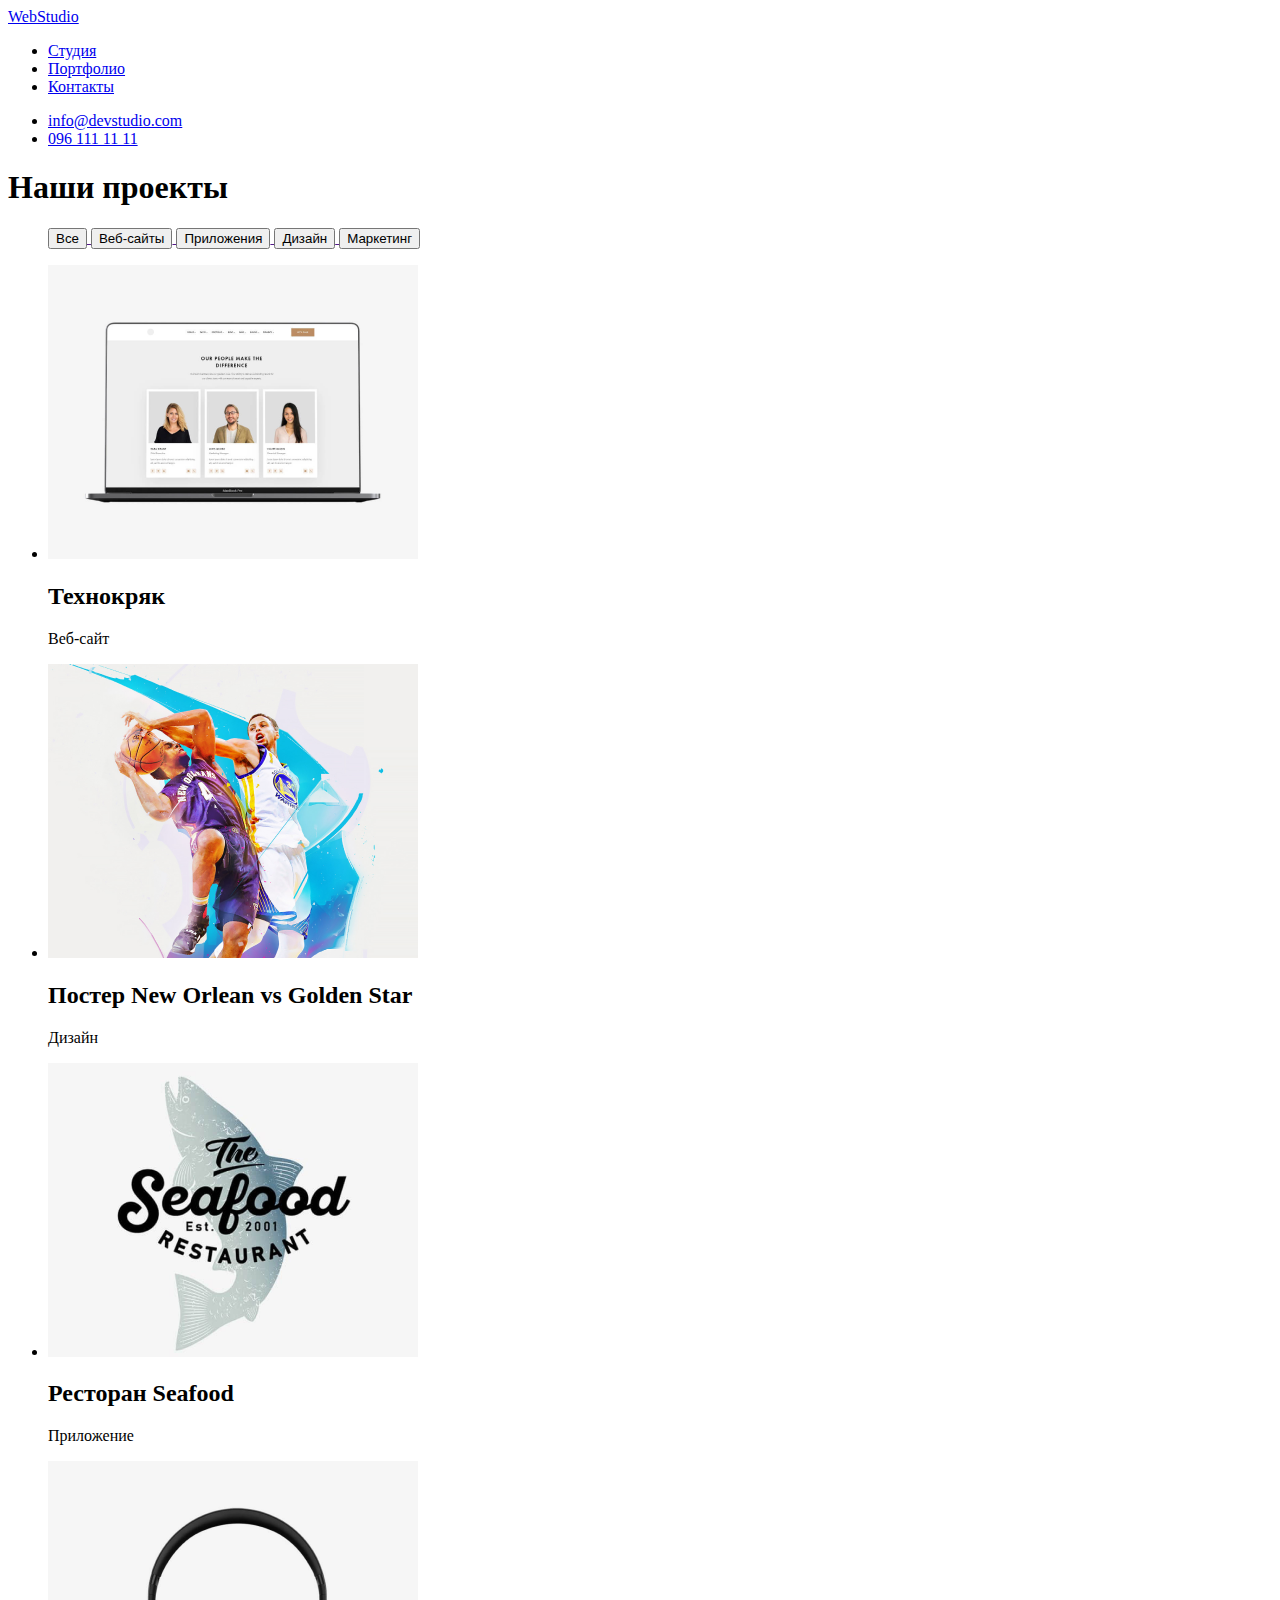
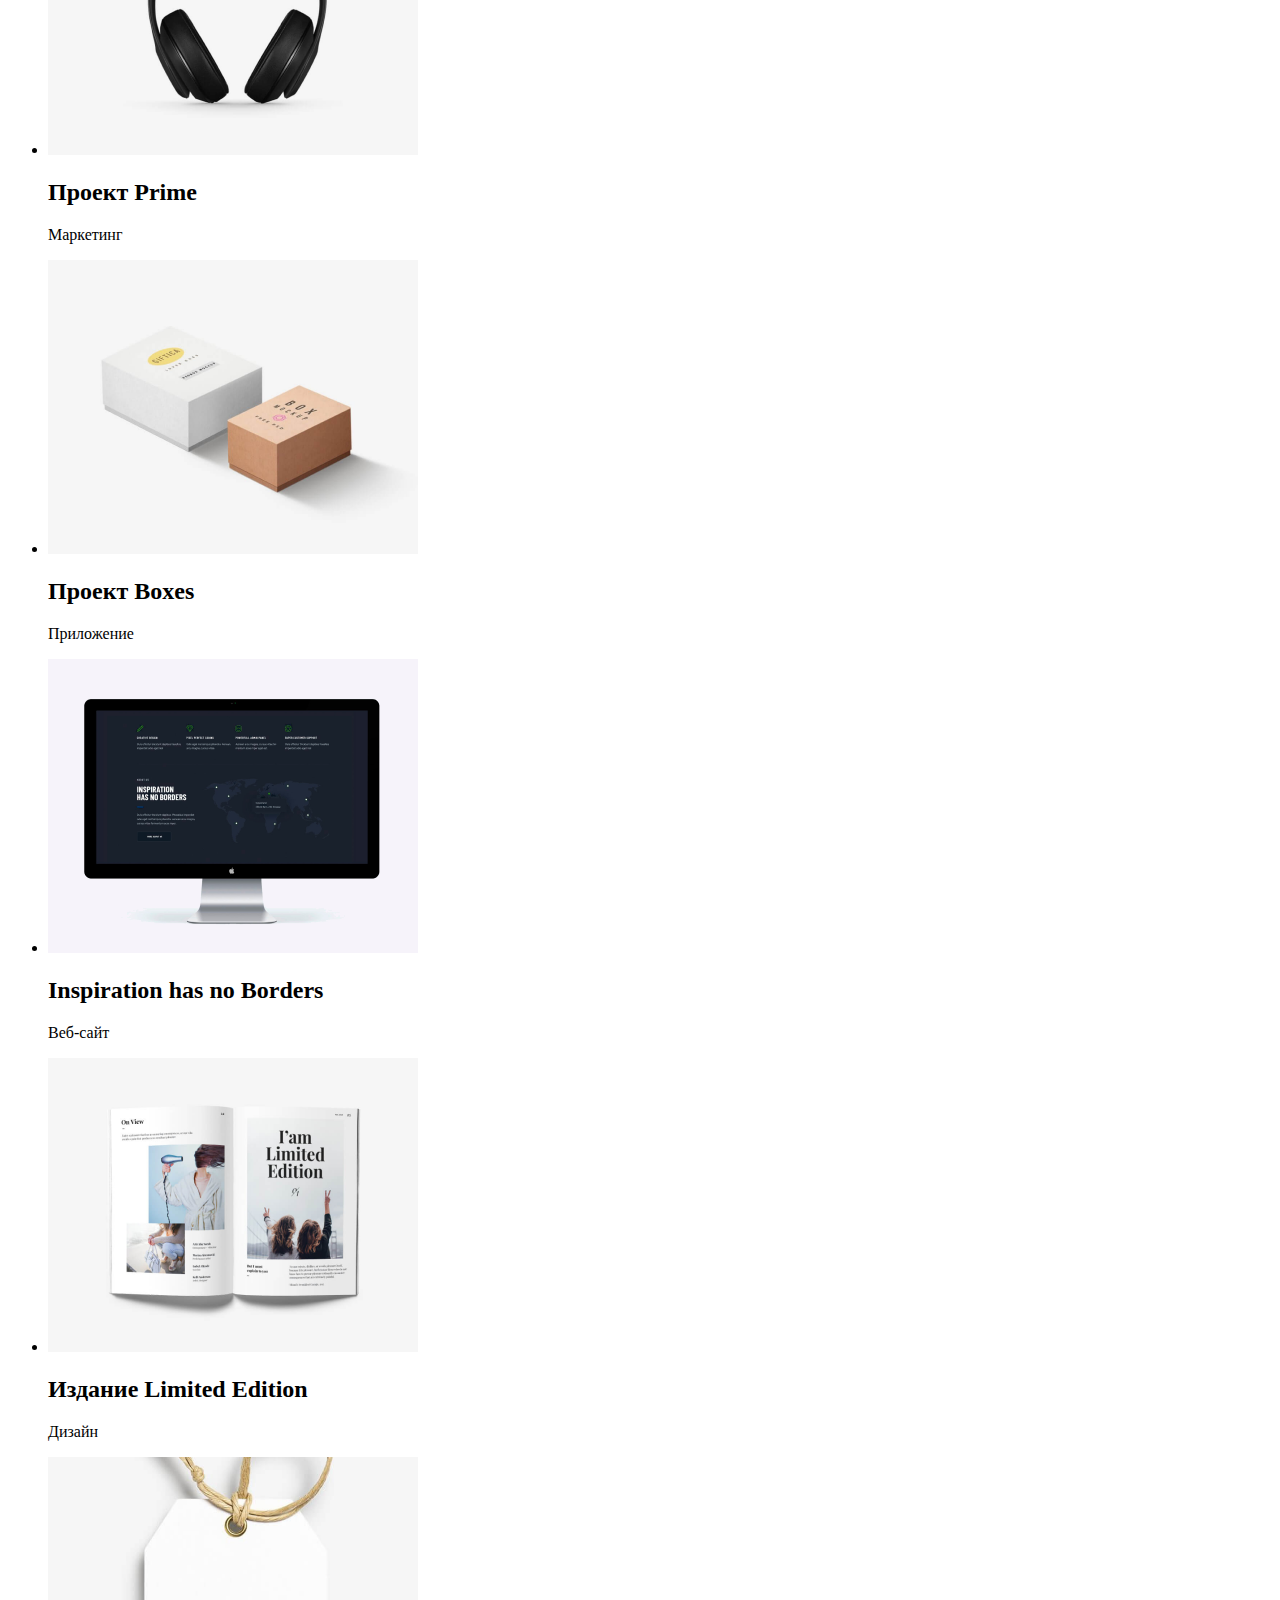
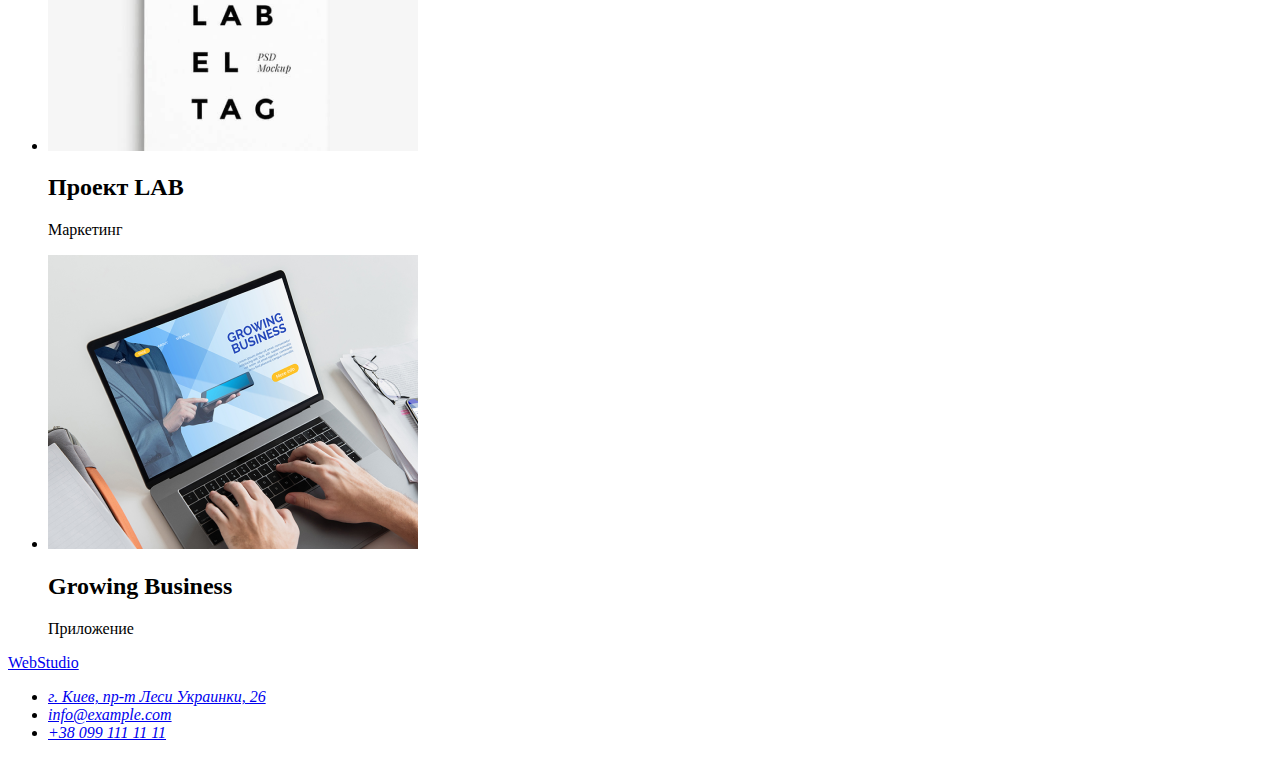
==== portfolio.html @ fb3b4e9d "добавляет файл portfolio.html" ====
<!DOCTYPE html>
<html lang="ru">
<head>
    <meta charset="UTF-8">
    <meta http-equiv="X-UA-Compatible" content="IE=edge">
    <meta name="viewport" content="width=device-width, initial-scale=1.0">
    <title>Портфолио</title>
</head>

<body>
    
    <header>
    
        <a href="/index.html">
            WebStudio
        </a>
    
    
        <nav>
            <ul>
                <li><a href="/">Студия</a></li>
                <li><a href="/">Портфолио</a></li>
                <li><a href="/">Контакты</a></li>
            </ul>
        </nav>
        <ul>
            <li>
                <a href="mailto:info@devstudio.com">info@devstudio.com</a>
            </li>
            <li>
                <a href="tel:096 111 11 11">096 111 11 11</a>
            </li>
        
        </ul>
        
        
        </header>

        <main>
            <section>
                    <h1>Наши проекты</h1>
                <ul>
                    <il> 
                        <a href="">
                        <button type="button">Все</button>
                    </a>

                    </il>
                    <il>
                    <a href="">
                        <button type="button">Веб-сайты</button>
                    </a>
                    </il>
                    <il>
                    <a href="">
                        <button type="button">Приложения</button>
                    </a>
                    </il>
                    <il>
                    <a href="">
                        <button type="button">Дизайн</button>
                    </a>
                    </il>
                    <il>
                    <a href="">
                        <button type="button">Маркетинг</button>
                    </a>
                    </il>
                </ul>
    
                <ul>
                    <li>
                        <img src="./images/img(1).png" alt="главная страница сайта" width="370" height="294">
                        <h2>Технокряк</h2>
                        <p>Веб-сайт</p>
                    </li>
                    <li>
                        <img src="./images/img(2).png" alt="два баскетболиста в игре" width="370" height="294">
                        <h2>Постер New Orlean vs Golden Star</h2>
                        <p>Дизайн</p>
                    </li>
                    <li>
                        <img src="./images/img(3).png" alt="логотип ресторана" width="370" height="294">
                        <h2>Ресторан Seafood</h2>
                        <p>Приложение</p>
                    </li>
                    <li>
                        <img src="./images/img(4).png" alt="наушники" width="370" height="294">
                        <h2>Проект Prime</h2>
                        <p>Маркетинг</p>
                    </li>
                    <li>
                        <img src="./images/img(5).png" alt="две коробки" width="370" height="294">
                        <h2>Проект Boxes</h2>
                        <p>Приложение</p>
                    </li>
                    <li>
                        <img src="./images/img(6).png" alt="монитор экрана" width="370" height="294">
                        <h2>Inspiration has no Borders</h2>
                        <p>Веб-сайт</p>
                    </li>
                    <li>
                        <img src="./images/img(7).png" alt="разворот книги" width="370" height="294">
                        <h2>Издание Limited Edition</h2>
                        <p>Дизайн</p>
                    </li>
                    <li>
                        <img src="./images/img(8).png" alt="логотип фирмы" width="370" height="294">
                        <h2>Проект LAB</h2>
                        <p>Маркетинг</p>

                    </li>
                    <li>
                        <img src="./images/img(9).png" alt="набор текста на клавиатуре" width="370" height="294">
                        <h2>Growing Business</h2>
                        <p>Приложение</p>
                    
                    </li>
                </ul>
            </section>
        </main>

        <footer>
        
            <a href="/index.html">
                WebStudio
            </a>
        
            <address>
                <ul>
                    <li>
                        <a
                            href="https://www.google.com.ua/maps/place/%D0%B1%D1%83%D0%BB.+%D0%9B%D0%B5%D1%81%D0%B8+%D0%A3%D0%BA%D1%80%D0%B0%D0%B8%D0%BD%D0%BA%D0%B8,+26,+%D0%9A%D0%B8%D0%B5%D0%B2,+02000/@50.4265841,30.5361971,17z/data=!3m1!4b1!4m5!3m4!1s0x40d4cf0e033ecbe9:0x57a4dffefec77da0!8m2!3d50.4265807!4d30.5383858?hl=ru">г.
                            Киев, пр-т Леси Украинки, 26</a>
                    </li>
                    <li>
                        <a href="mailto:info@example.com">info@example.com</a>
                    </li>
                    <li>
                        <a href="tel:+38 099 111 11 11">+38 099 111 11 11</a>
                    </li>
        
                </ul>
        
            </address>
        
        </footer>
</body>
</html>
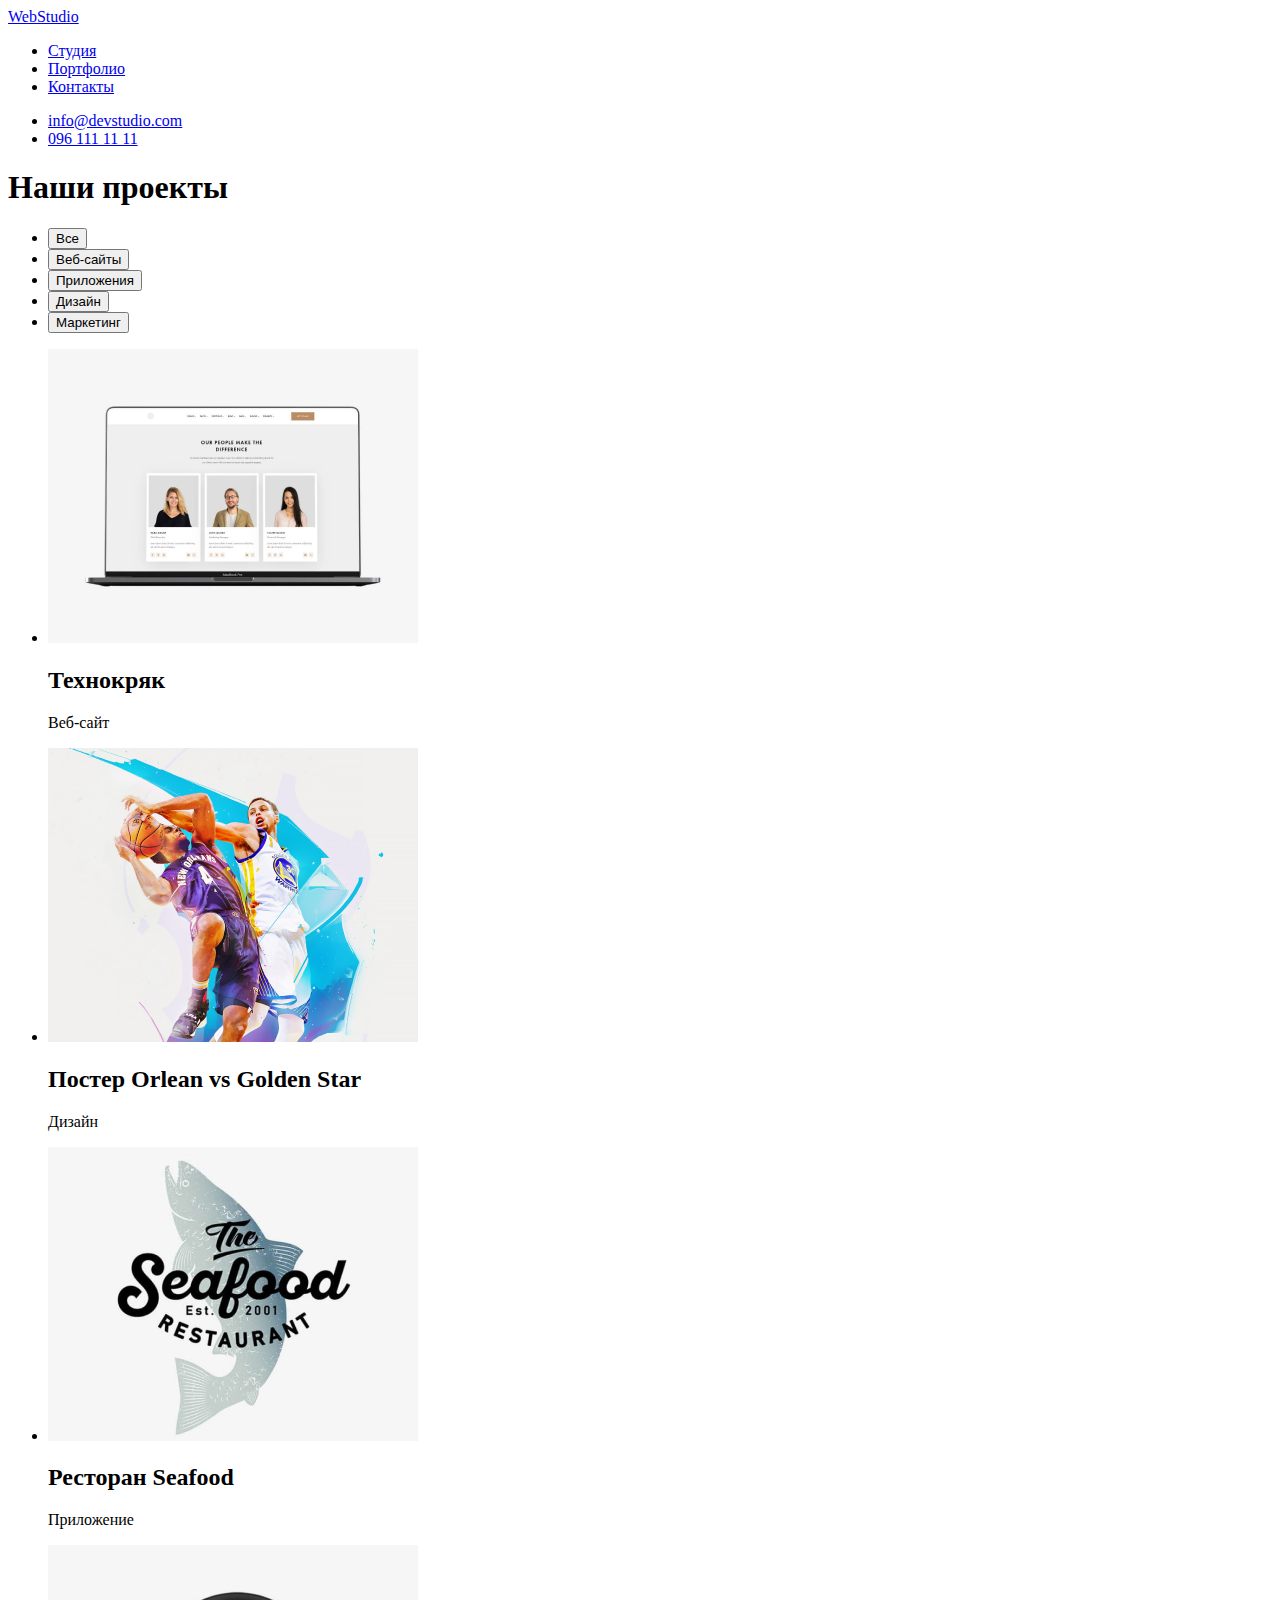
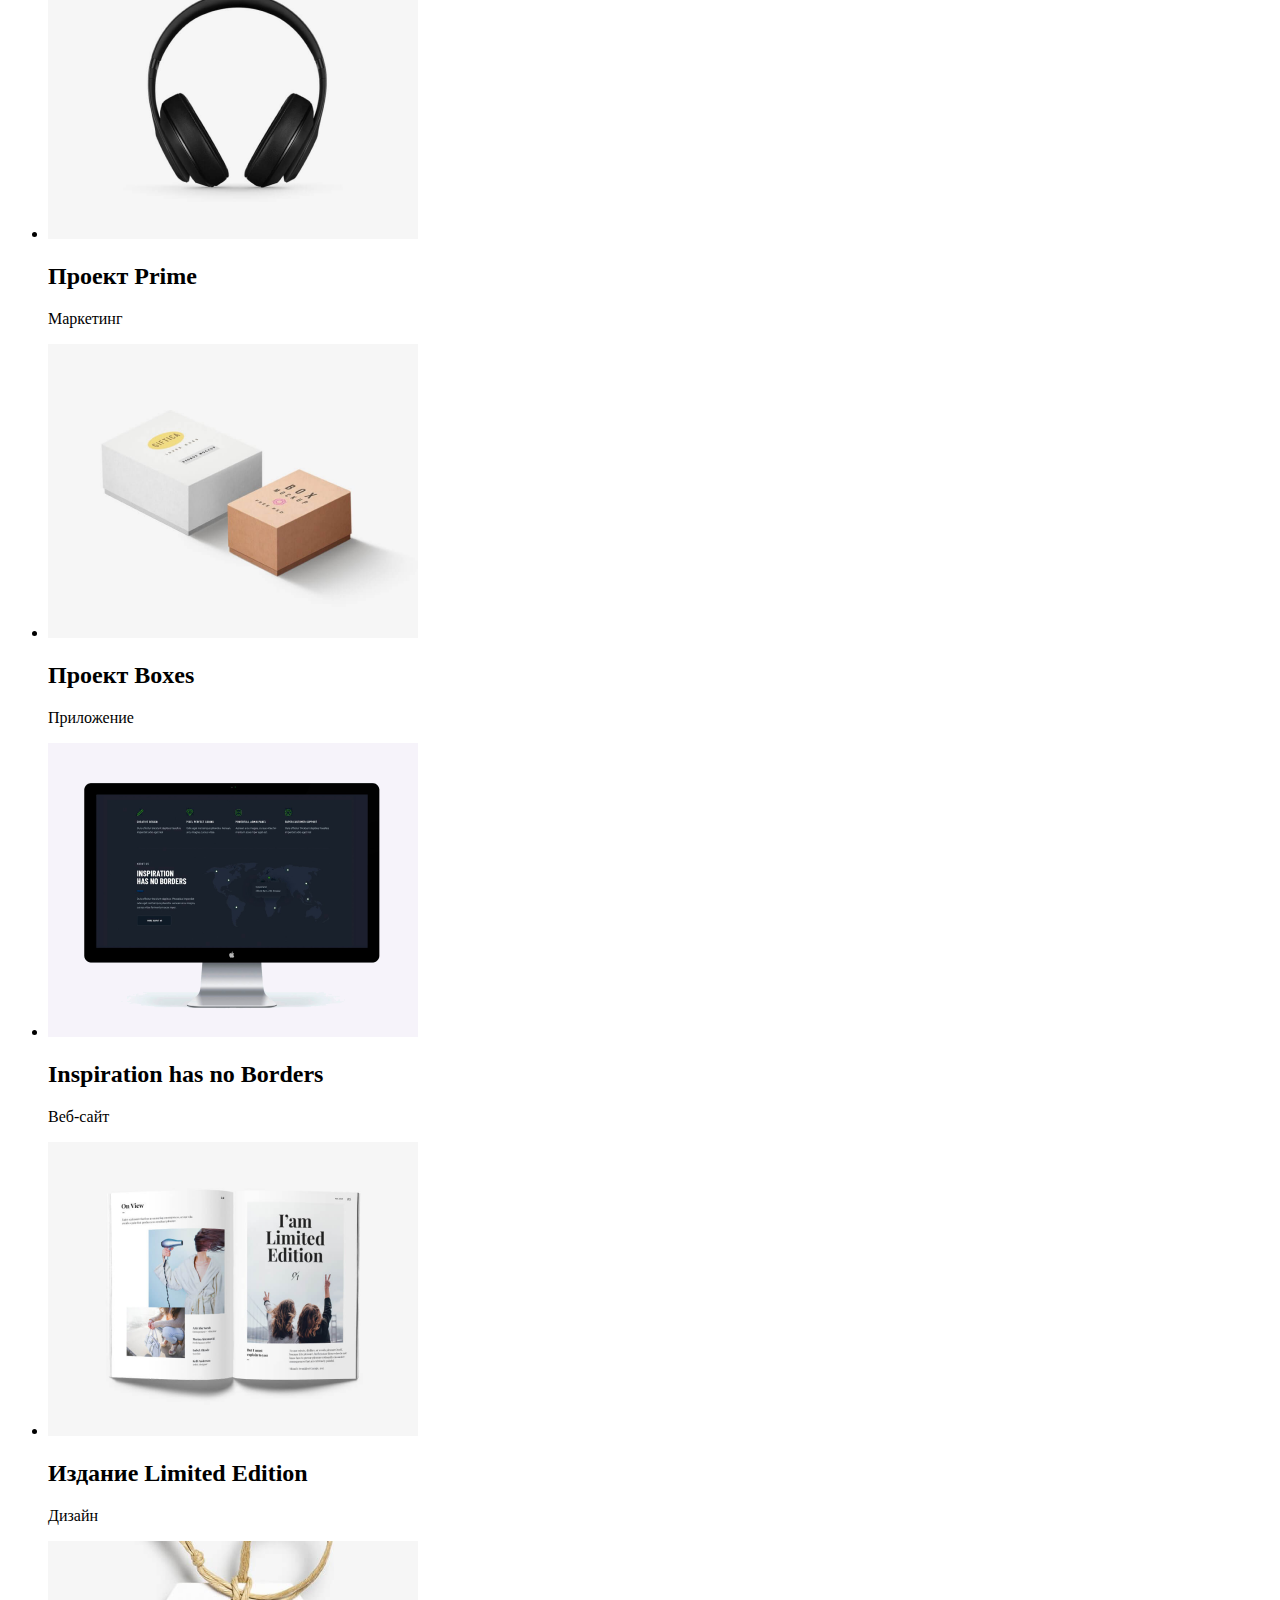
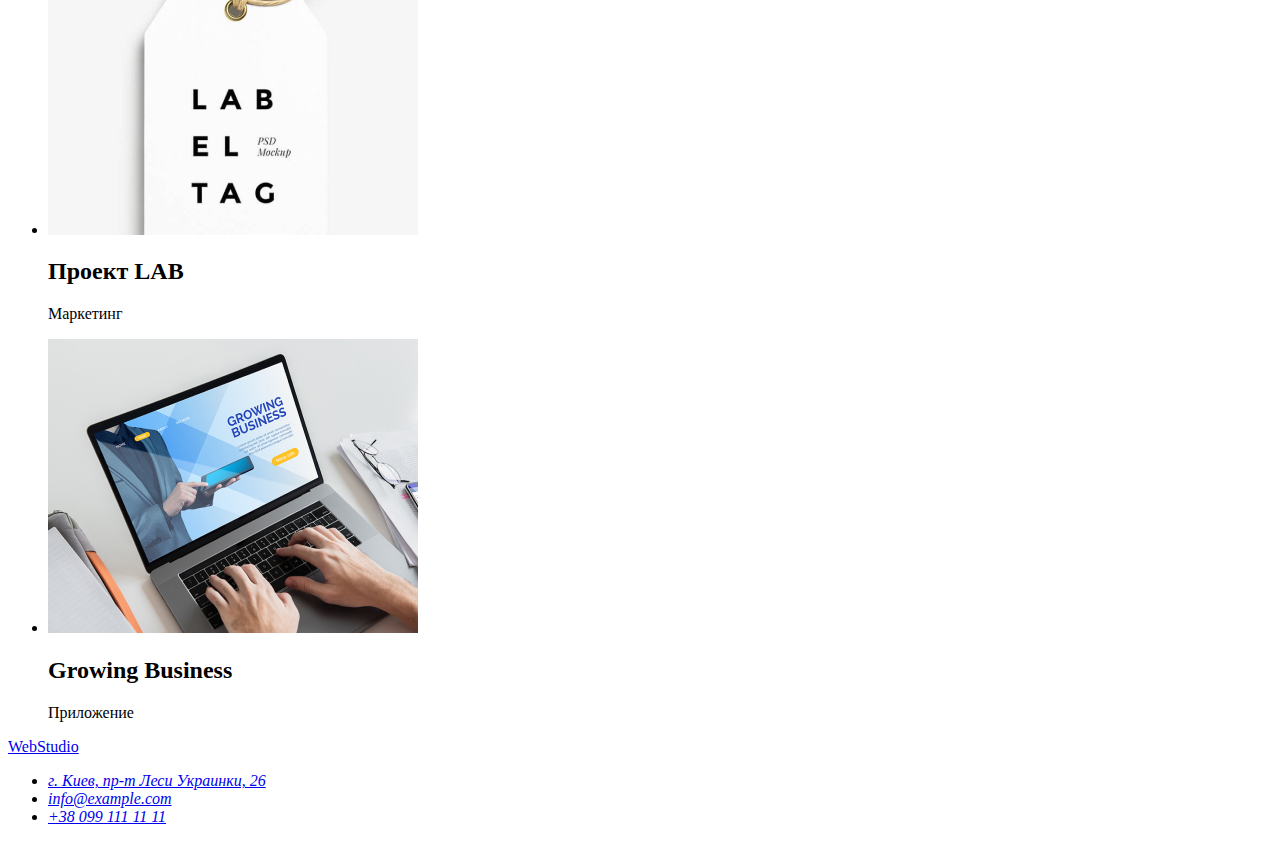
==== commit ed001096: "проходит валидацию и вносит правки" ====
--- a/portfolio.html
+++ b/portfolio.html
@@ -28,7 +28,7 @@
                 <a href="mailto:info@devstudio.com">info@devstudio.com</a>
             </li>
             <li>
-                <a href="tel:096 111 11 11">096 111 11 11</a>
+                <a href="tel:0961111111">096 111 11 11</a>
             </li>
         
         </ul>
@@ -40,78 +40,78 @@
             <section>
                     <h1>Наши проекты</h1>
                 <ul>
-                    <il> 
-                        <a href="">
+                    <li> 
+                        
                         <button type="button">Все</button>
-                    </a>
 
-                    </il>
-                    <il>
-                    <a href="">
+                </li>
+                    <li>
+                    
                         <button type="button">Веб-сайты</button>
-                    </a>
-                    </il>
-                    <il>
-                    <a href="">
+                    
+                </li>
+                    <li>
+                   
                         <button type="button">Приложения</button>
-                    </a>
-                    </il>
-                    <il>
-                    <a href="">
+                   
+                </li>
+                    <li>
+                    
                         <button type="button">Дизайн</button>
-                    </a>
-                    </il>
-                    <il>
-                    <a href="">
+                    
+                </li>
+                    <li>
+                   
                         <button type="button">Маркетинг</button>
-                    </a>
-                    </il>
+                    
+                </li>
                 </ul>
     
+
                 <ul>
                     <li>
-                        <img src="./images/img(1).png" alt="главная страница сайта" width="370" height="294">
+                        <img src="./images/img1.jpg" alt="главная страница сайта" width="370" height="294">
                         <h2>Технокряк</h2>
                         <p>Веб-сайт</p>
                     </li>
                     <li>
-                        <img src="./images/img(2).png" alt="два баскетболиста в игре" width="370" height="294">
-                        <h2>Постер New Orlean vs Golden Star</h2>
+                        <img src="./images/img2.jpg" alt="два баскетболиста в игре" width="370" height="294">
+                        <h2>Постер <span lang="en">Orlean vs Golden Star</span></h2>
                         <p>Дизайн</p>
                     </li>
                     <li>
-                        <img src="./images/img(3).png" alt="логотип ресторана" width="370" height="294">
-                        <h2>Ресторан Seafood</h2>
+                        <img src="./images/img3.jpg" alt="логотип ресторана" width="370" height="294">
+                        <h2>Ресторан <span lang="en">Seafood</span></h2>
                         <p>Приложение</p>
                     </li>
                     <li>
-                        <img src="./images/img(4).png" alt="наушники" width="370" height="294">
-                        <h2>Проект Prime</h2>
+                        <img src="./images/img4.jpg" alt="наушники" width="370" height="294">
+                        <h2>Проект <span lang="en">Prime</span></h2>
                         <p>Маркетинг</p>
                     </li>
                     <li>
-                        <img src="./images/img(5).png" alt="две коробки" width="370" height="294">
-                        <h2>Проект Boxes</h2>
+                        <img src="./images/img5.jpg" alt="две коробки" width="370" height="294">
+                        <h2>Проект <span lang="en">Boxes</span></h2>
                         <p>Приложение</p>
                     </li>
                     <li>
-                        <img src="./images/img(6).png" alt="монитор экрана" width="370" height="294">
-                        <h2>Inspiration has no Borders</h2>
+                        <img src="./images/img6.jpg" alt="монитор экрана" width="370" height="294">
+                        <h2 lang="en">Inspiration has no Borders</h2>
                         <p>Веб-сайт</p>
                     </li>
                     <li>
-                        <img src="./images/img(7).png" alt="разворот книги" width="370" height="294">
-                        <h2>Издание Limited Edition</h2>
+                        <img src="./images/img7.jpg" alt="разворот книги" width="370" height="294">
+                        <h2>Издание <span lang="en">Limited Edition</span></h2>
                         <p>Дизайн</p>
                     </li>
                     <li>
-                        <img src="./images/img(8).png" alt="логотип фирмы" width="370" height="294">
-                        <h2>Проект LAB</h2>
+                        <img src="./images/img8.jpg" alt="логотип фирмы" width="370" height="294">
+                        <h2>Проект <span lang="en">LAB</span></h2>
                         <p>Маркетинг</p>
 
                     </li>
                     <li>
-                        <img src="./images/img(9).png" alt="набор текста на клавиатуре" width="370" height="294">
+                        <img src="./images/img9.jpg" alt="набор текста на клавиатуре" width="370" height="294">
                         <h2>Growing Business</h2>
                         <p>Приложение</p>
                     
@@ -137,7 +137,7 @@
                         <a href="mailto:info@example.com">info@example.com</a>
                     </li>
                     <li>
-                        <a href="tel:+38 099 111 11 11">+38 099 111 11 11</a>
+                        <a href="tel:+380991111111">+38 099 111 11 11</a>
                     </li>
         
                 </ul>
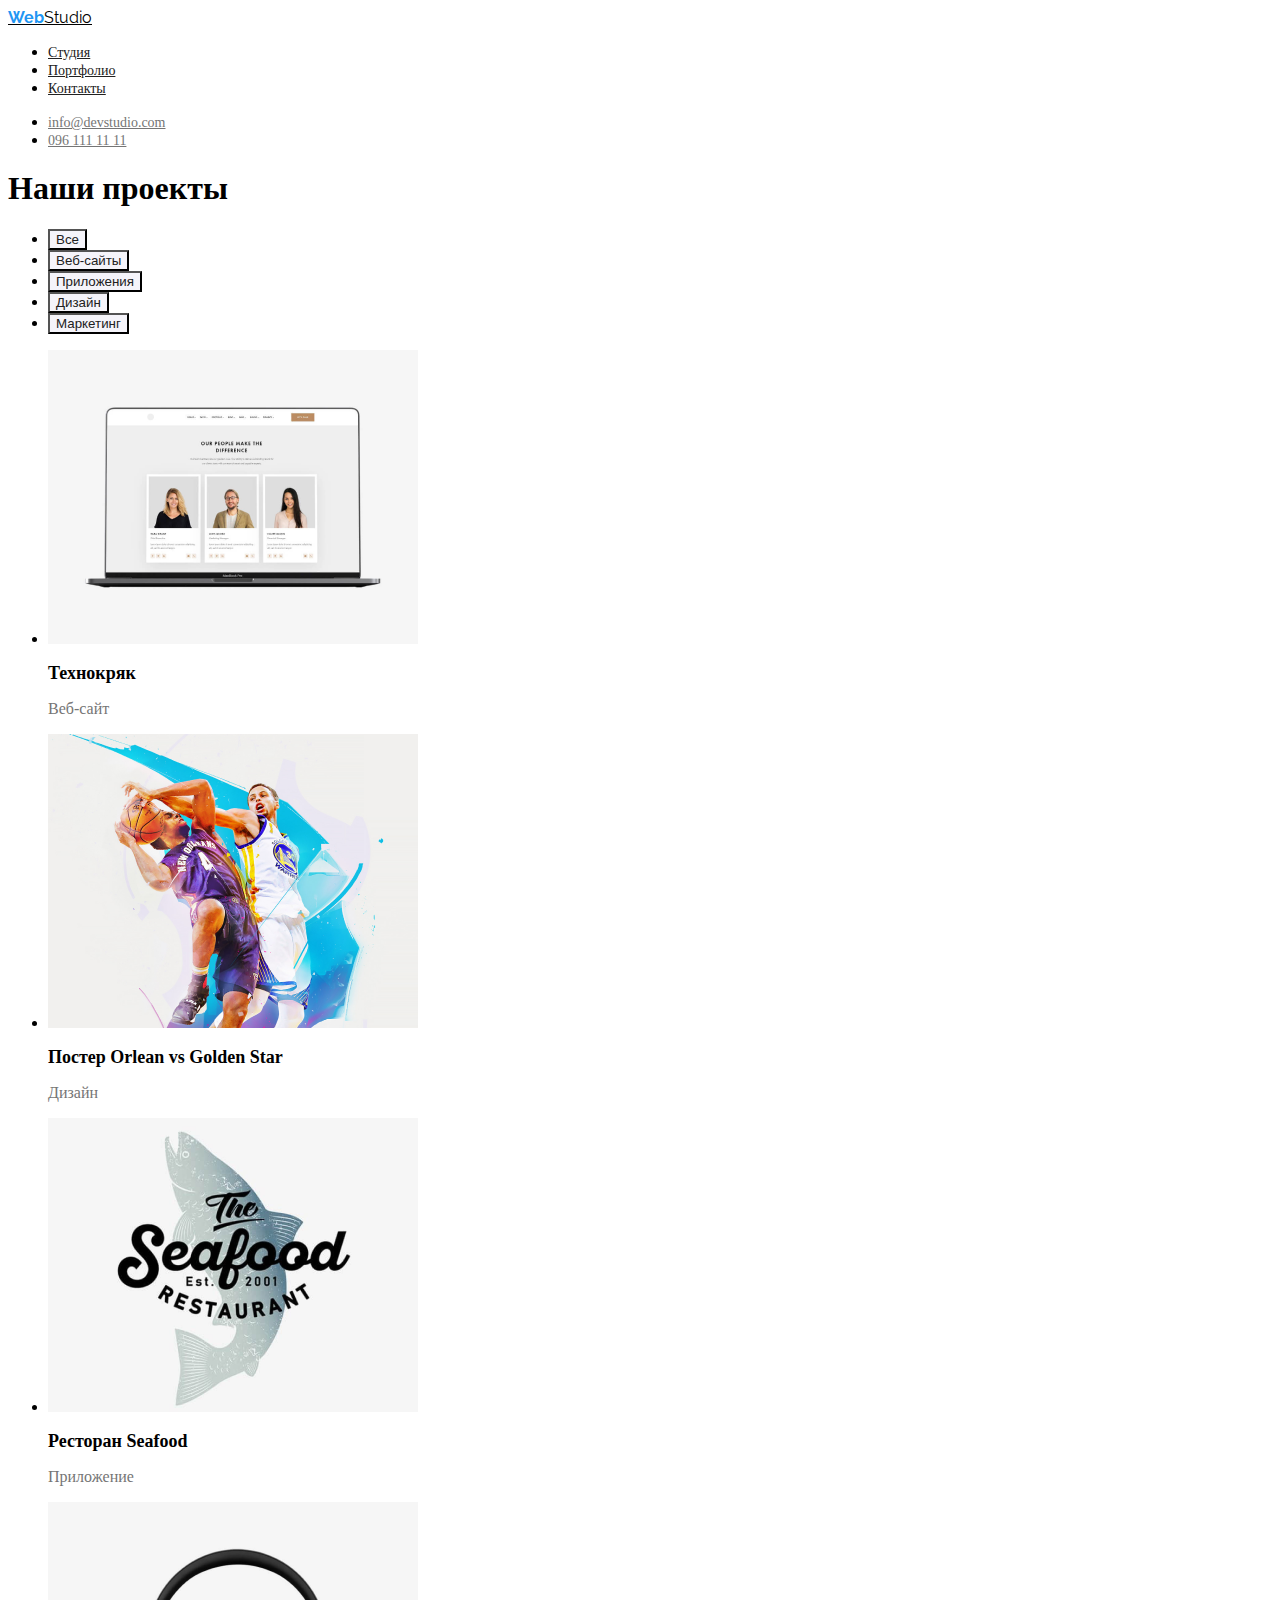
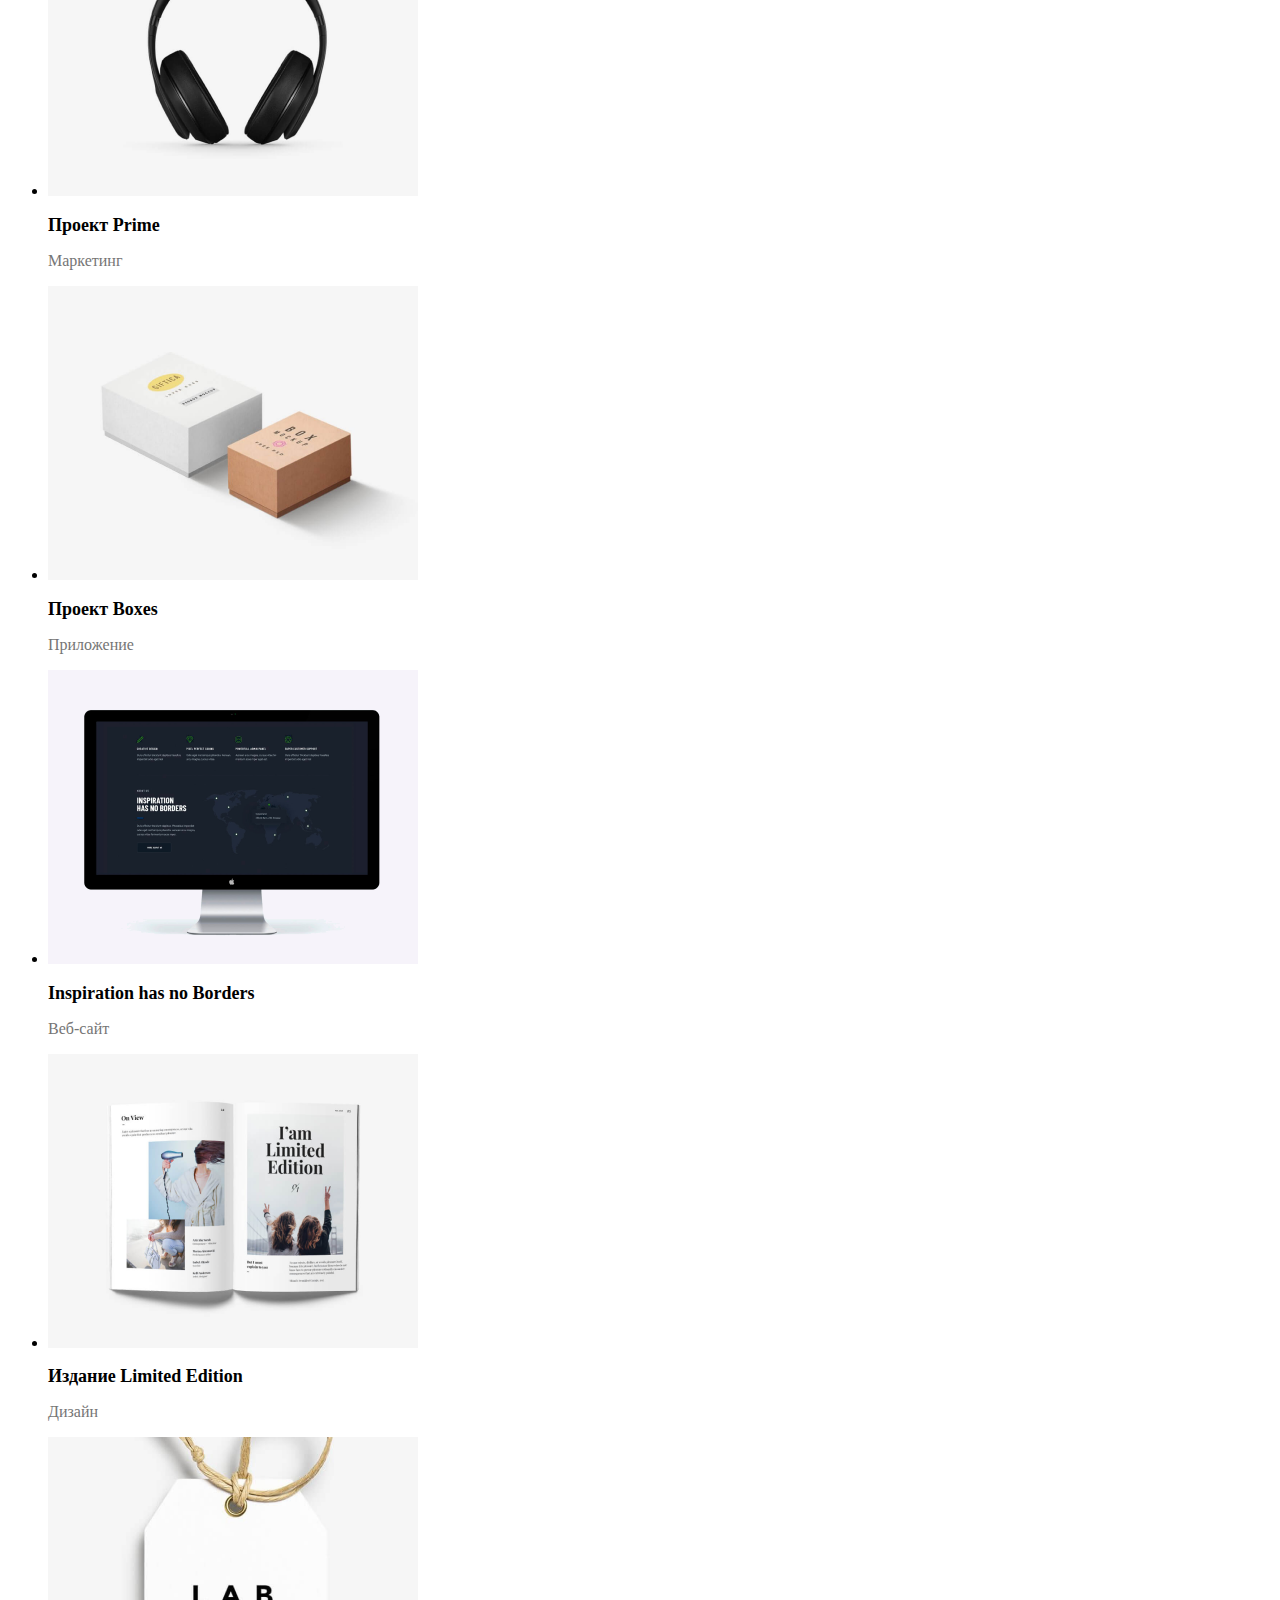
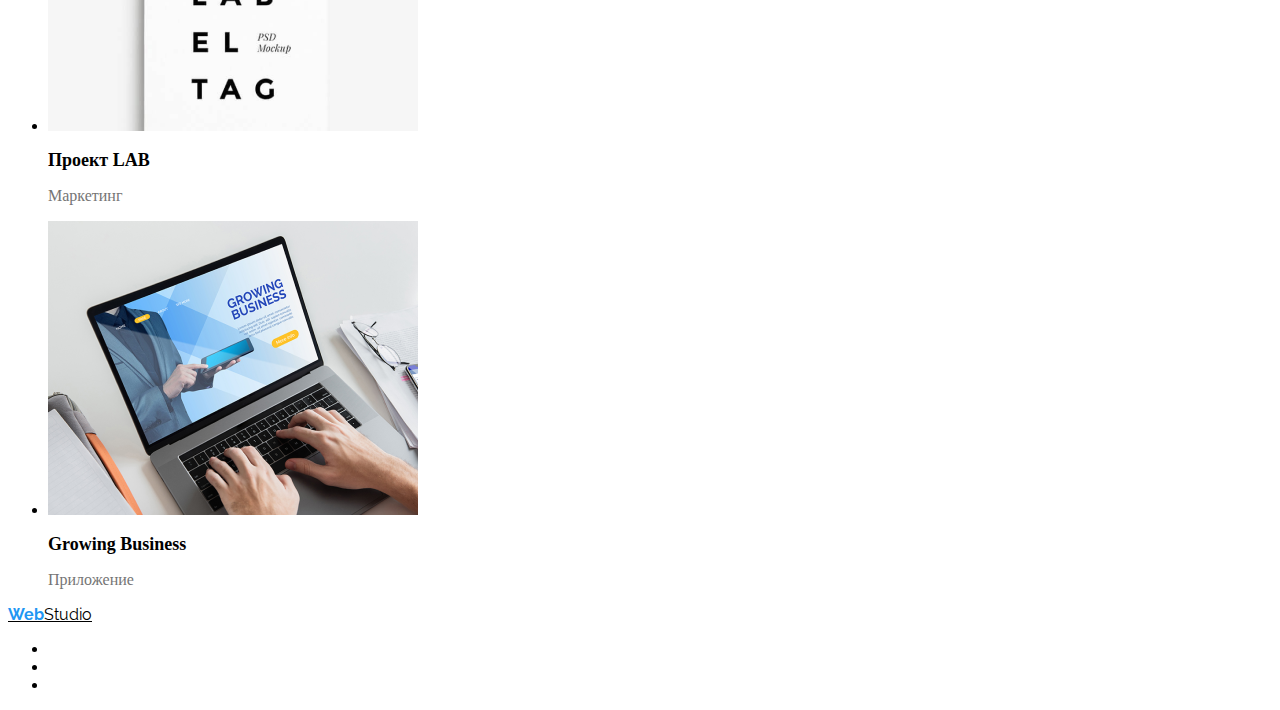
==== commit d5d6b07c: "Применяет CSS стили" ====
--- a/portfolio.html
+++ b/portfolio.html
@@ -5,139 +5,145 @@
     <meta http-equiv="X-UA-Compatible" content="IE=edge">
     <meta name="viewport" content="width=device-width, initial-scale=1.0">
     <title>Портфолио</title>
+    <link rel="stylesheet" href="./css/styles.css"
+  <link rel="preconnect" href="https://fonts.googleapis.com">
+<link rel="preconnect" href="https://fonts.gstatic.com" crossorigin>
+<link href="https://fonts.googleapis.com/css2?family=Raleway:wght@700&family=Roboto:wght@400;500;700;900&display=swap" rel="stylesheet">
 </head>
 
 <body>
-    
+    <!-- Хедер -->
     <header>
     
-        <a href="/index.html">
-            WebStudio
+        <a class="logo" href="./index.html">
+            <span class="part-logo">Web</span>Studio
         </a>
     
-    
-        <nav>
-            <ul>
-                <li><a href="/">Студия</a></li>
-                <li><a href="/">Портфолио</a></li>
-                <li><a href="/">Контакты</a></li>
+    <!-- Навигация -->
+        <nav class="nav">
+            <ul class="nav-list">
+                <li><a class="nav-link" href="./index.html">Студия</a></li>
+                <li><a class="nav-link" href="./portfolio.html">Портфолио</a></li>
+                <li><a class="nav-link" href="/">Контакты</a></li>
             </ul>
         </nav>
-        <ul>
+        <!-- Контакты -->
+        <ul class="contacts">
             <li>
-                <a href="mailto:info@devstudio.com">info@devstudio.com</a>
+                <a class="contact" href="mailto:info@devstudio.com">info@devstudio.com</a>
             </li>
             <li>
-                <a href="tel:0961111111">096 111 11 11</a>
+                <a class="contact" href="tel:0961111111">096 111 11 11</a>
             </li>
         
         </ul>
         
         
         </header>
-
+<!-- Main -->
         <main>
+            <!-- Наши проекты -->
             <section>
                     <h1>Наши проекты</h1>
                 <ul>
                     <li> 
                         
-                        <button type="button">Все</button>
+                        <button class="menu" type="button">Все</button>
 
                 </li>
                     <li>
                     
-                        <button type="button">Веб-сайты</button>
+                        <button class="menu" type="button">Веб-сайты</button>
                     
                 </li>
                     <li>
                    
-                        <button type="button">Приложения</button>
+                        <button class="menu" type="button">Приложения</button>
                    
                 </li>
                     <li>
                     
-                        <button type="button">Дизайн</button>
+                        <button class="menu" type="button">Дизайн</button>
                     
                 </li>
                     <li>
                    
-                        <button type="button">Маркетинг</button>
+                        <button class="menu" type="button">Маркетинг</button>
                     
                 </li>
                 </ul>
     
-
+<!-- Примеры проектов -->
                 <ul>
                     <li>
                         <img src="./images/img1.jpg" alt="главная страница сайта" width="370" height="294">
-                        <h2>Технокряк</h2>
-                        <p>Веб-сайт</p>
+                        <h2 class="project">Технокряк</h2>
+                        <p class="text">Веб-сайт</p>
                     </li>
                     <li>
                         <img src="./images/img2.jpg" alt="два баскетболиста в игре" width="370" height="294">
-                        <h2>Постер <span lang="en">Orlean vs Golden Star</span></h2>
-                        <p>Дизайн</p>
+                        <h2 class="project">Постер <span lang="en">Orlean vs Golden Star</span></h2>
+                        <p class="text">Дизайн</p>
                     </li>
                     <li>
                         <img src="./images/img3.jpg" alt="логотип ресторана" width="370" height="294">
-                        <h2>Ресторан <span lang="en">Seafood</span></h2>
-                        <p>Приложение</p>
+                        <h2 class="project">Ресторан <span lang="en">Seafood</span></h2>
+                        <p class="text">Приложение</p>
                     </li>
                     <li>
                         <img src="./images/img4.jpg" alt="наушники" width="370" height="294">
-                        <h2>Проект <span lang="en">Prime</span></h2>
-                        <p>Маркетинг</p>
+                        <h2 class="project">Проект <span lang="en">Prime</span></h2>
+                        <p class="text">Маркетинг</p>
                     </li>
                     <li>
                         <img src="./images/img5.jpg" alt="две коробки" width="370" height="294">
-                        <h2>Проект <span lang="en">Boxes</span></h2>
-                        <p>Приложение</p>
+                        <h2 class="project">Проект <span lang="en">Boxes</span></h2>
+                        <p class="text">Приложение</p>
                     </li>
                     <li>
                         <img src="./images/img6.jpg" alt="монитор экрана" width="370" height="294">
-                        <h2 lang="en">Inspiration has no Borders</h2>
-                        <p>Веб-сайт</p>
+                        <h2 class="project" lang="en">Inspiration has no Borders</h2>
+                        <p class="text">Веб-сайт</p>
                     </li>
                     <li>
                         <img src="./images/img7.jpg" alt="разворот книги" width="370" height="294">
-                        <h2>Издание <span lang="en">Limited Edition</span></h2>
-                        <p>Дизайн</p>
+                        <h2 class="project">Издание <span lang="en">Limited Edition</span></h2>
+                        <p class="text">Дизайн</p>
                     </li>
                     <li>
                         <img src="./images/img8.jpg" alt="логотип фирмы" width="370" height="294">
-                        <h2>Проект <span lang="en">LAB</span></h2>
-                        <p>Маркетинг</p>
+                        <h2 class="project">Проект <span lang="en">LAB</span></h2>
+                        <p class="text">Маркетинг</p>
 
                     </li>
                     <li>
                         <img src="./images/img9.jpg" alt="набор текста на клавиатуре" width="370" height="294">
-                        <h2>Growing Business</h2>
-                        <p>Приложение</p>
+                        <h2 class="project">Growing Business</h2>
+                        <p class="text">Приложение</p>
                     
                     </li>
                 </ul>
             </section>
         </main>
-
+<!-- Футер -->
         <footer>
         
-            <a href="/index.html">
-                WebStudio
+            <a class="logo" href="./index.html">
+                <span class="part-logo">Web</span>Studio
             </a>
         
             <address>
                 <ul>
                     <li>
-                        <a
+                        <a class="address" 
                             href="https://www.google.com.ua/maps/place/%D0%B1%D1%83%D0%BB.+%D0%9B%D0%B5%D1%81%D0%B8+%D0%A3%D0%BA%D1%80%D0%B0%D0%B8%D0%BD%D0%BA%D0%B8,+26,+%D0%9A%D0%B8%D0%B5%D0%B2,+02000/@50.4265841,30.5361971,17z/data=!3m1!4b1!4m5!3m4!1s0x40d4cf0e033ecbe9:0x57a4dffefec77da0!8m2!3d50.4265807!4d30.5383858?hl=ru">г.
                             Киев, пр-т Леси Украинки, 26</a>
                     </li>
                     <li>
-                        <a href="mailto:info@example.com">info@example.com</a>
+                        <a class="contact-footer" href="mailto:info@example.com">info@example.com</a>
                     </li>
                     <li>
-                        <a href="tel:+380991111111">+38 099 111 11 11</a>
+                        <a class="contact-footer" href="tel:+380991111111">+38 099 111 11 11</a>
                     </li>
         
                 </ul>
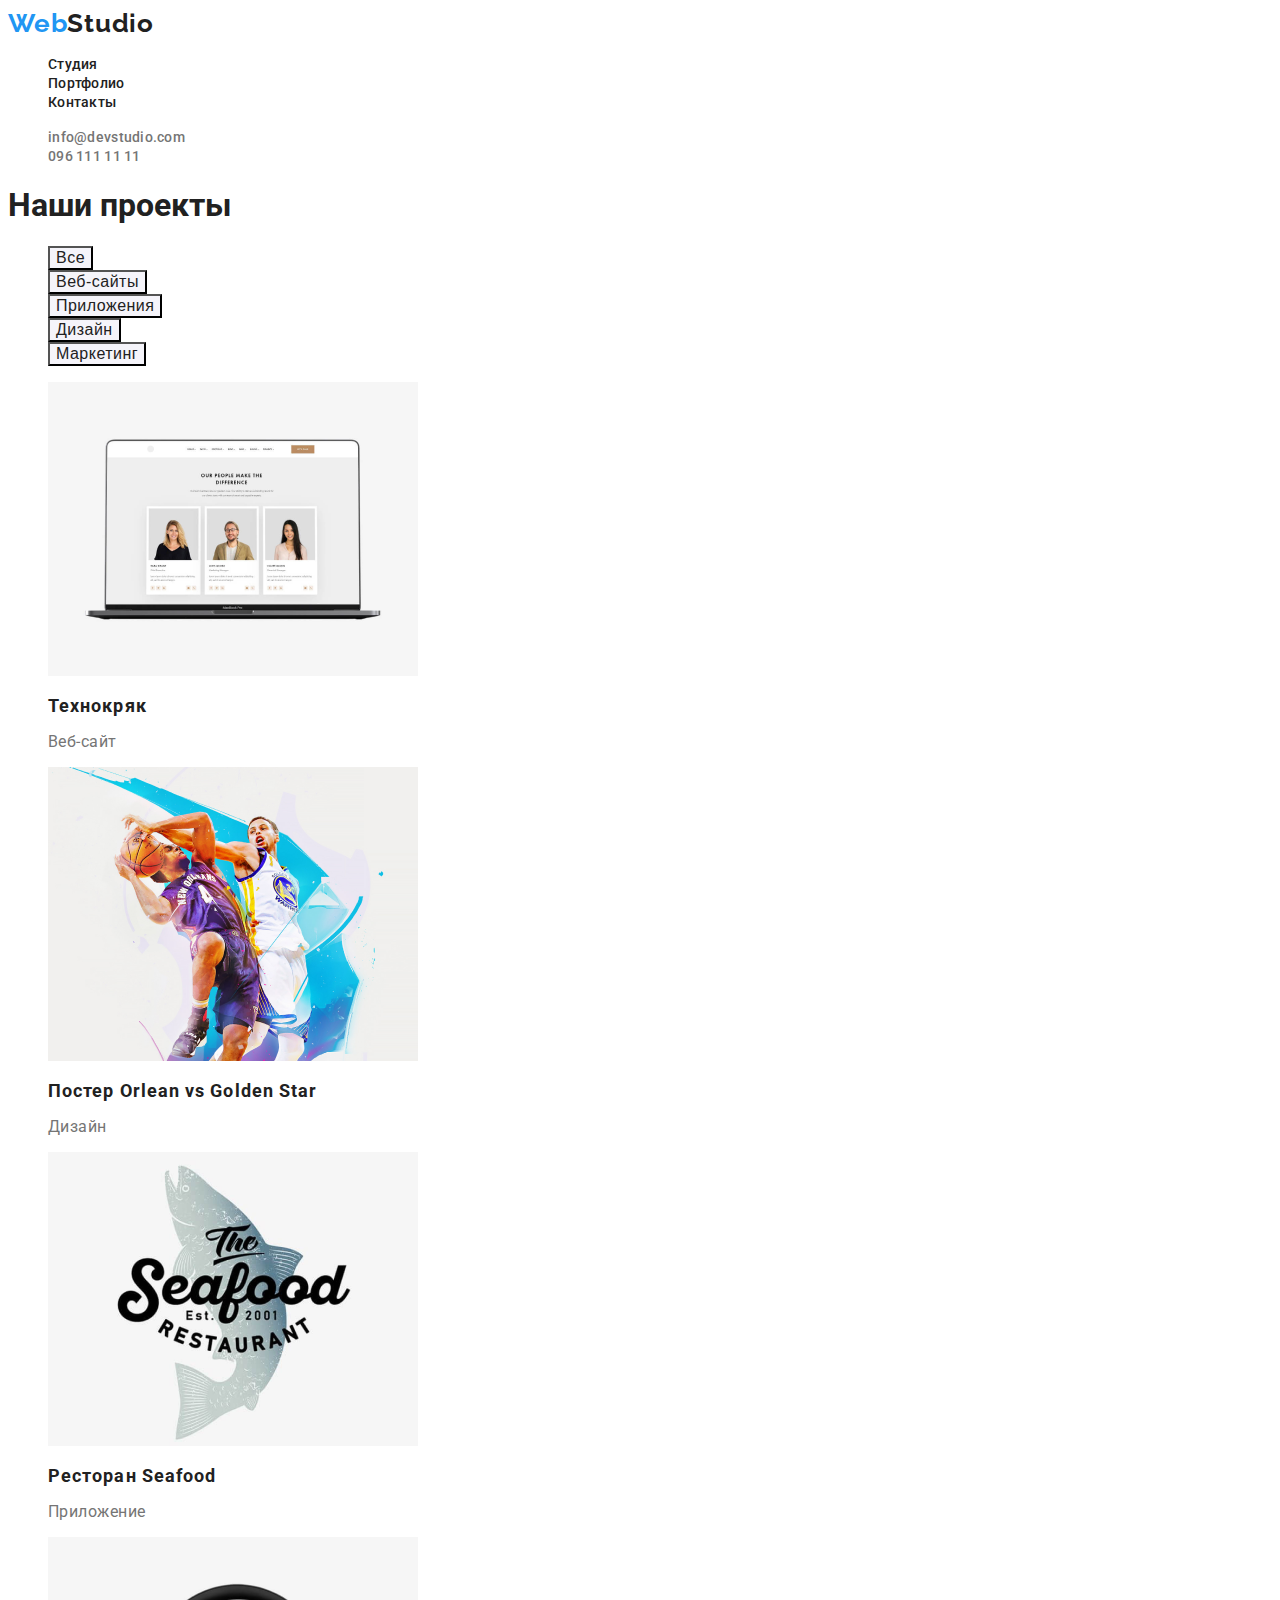
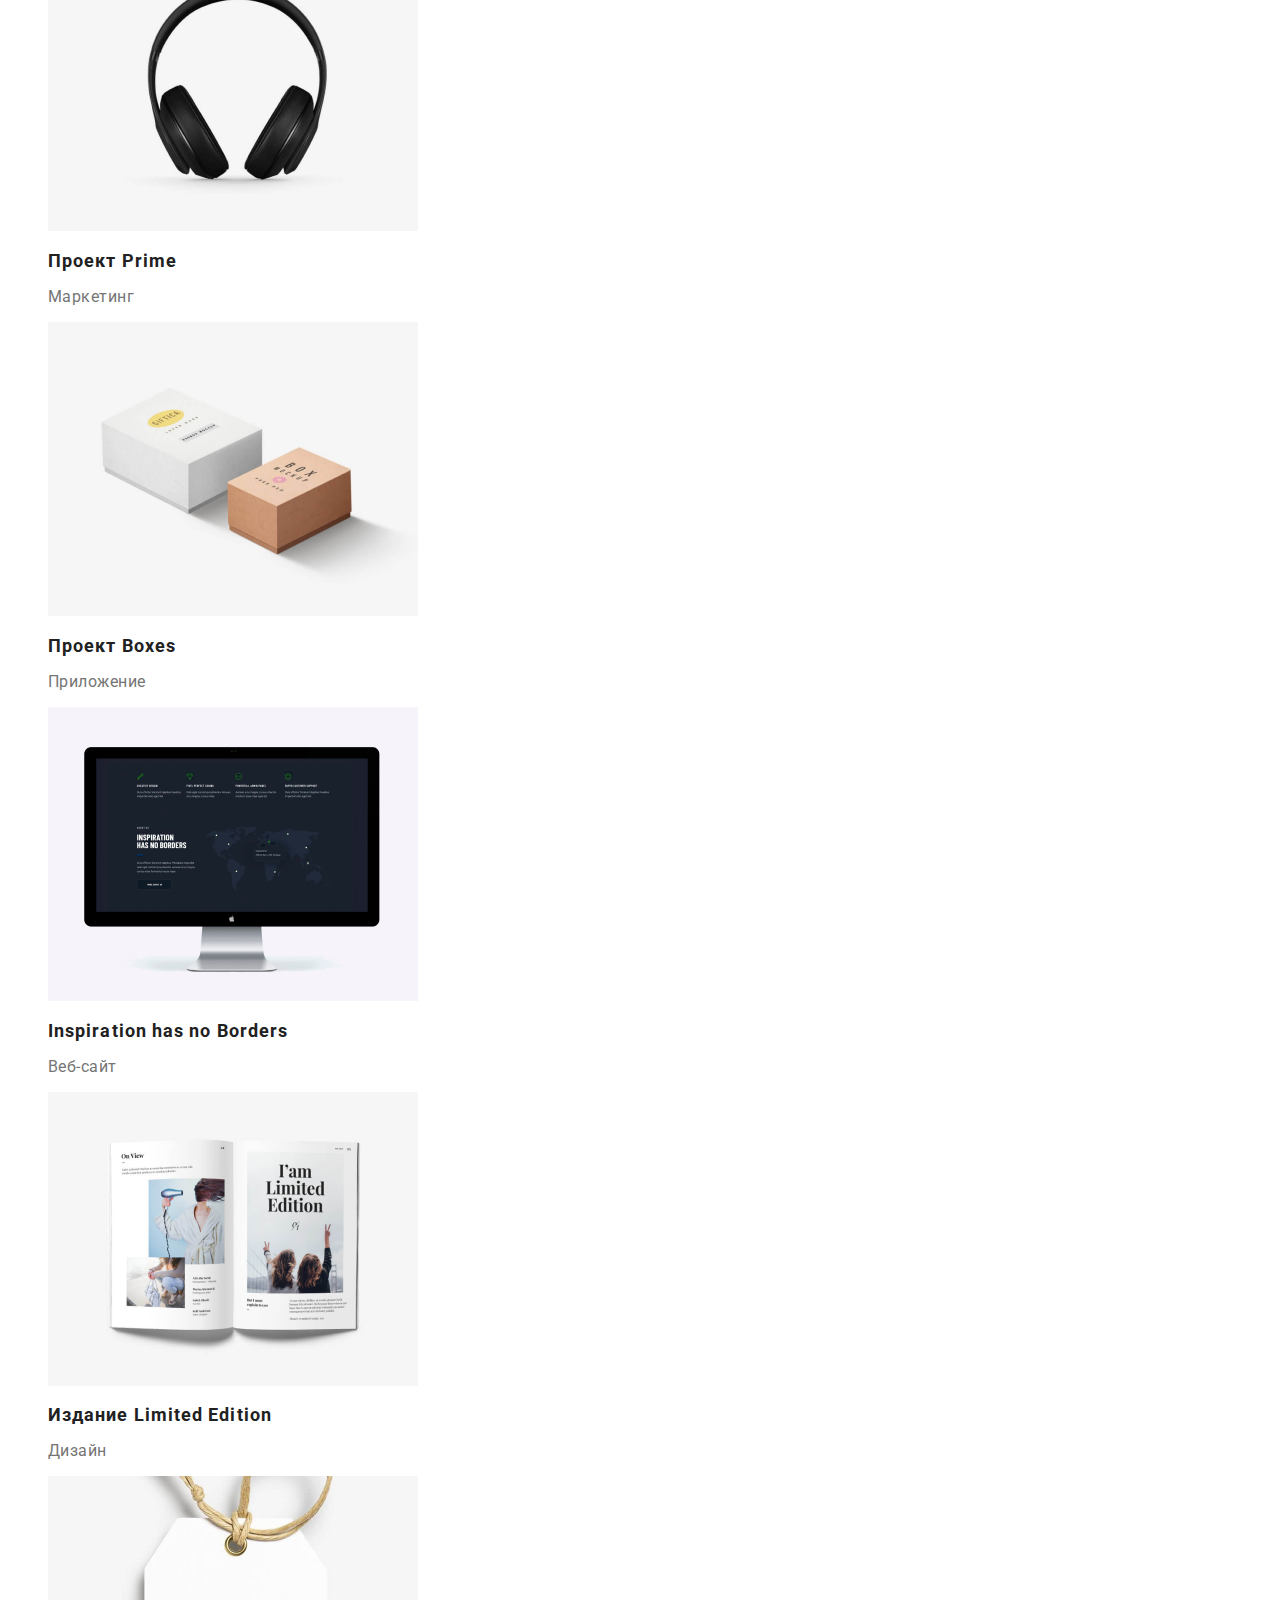
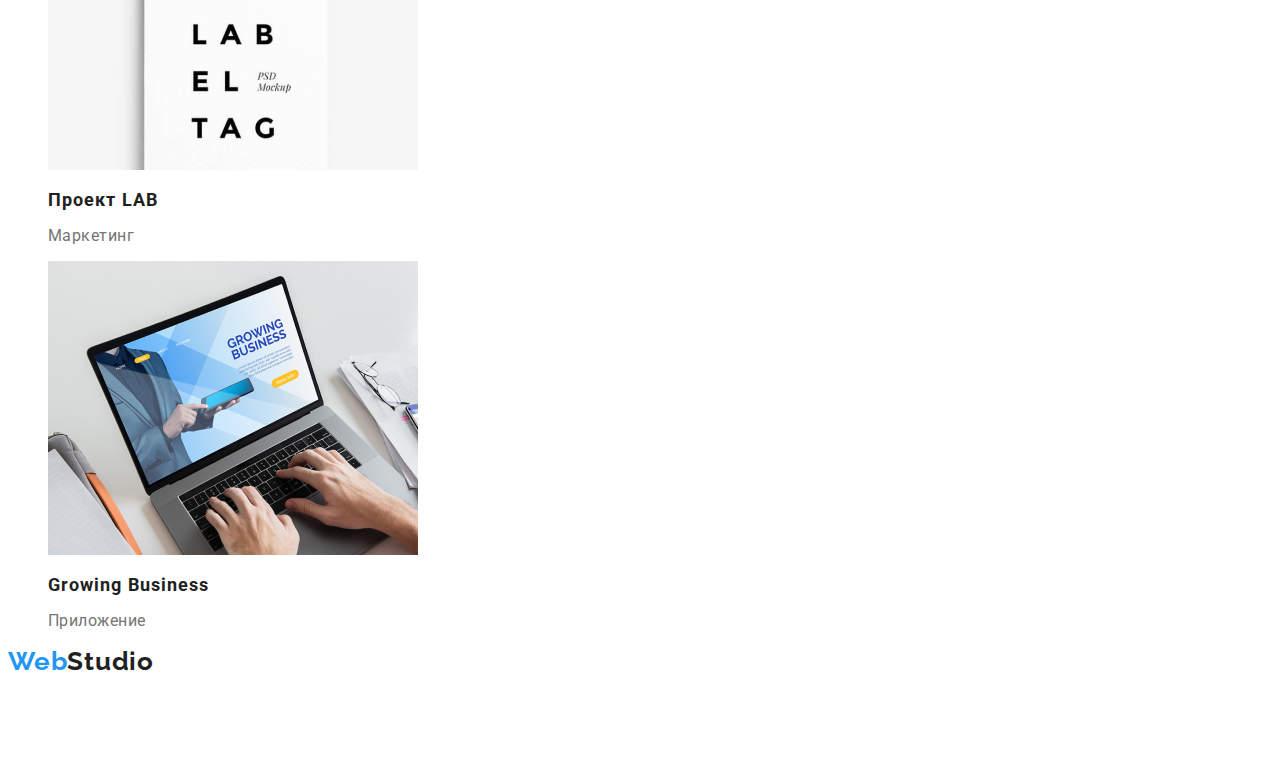
==== commit ee4ee183: "вносит правки CSS от ментора" ====
--- a/portfolio.html
+++ b/portfolio.html
@@ -5,10 +5,11 @@
     <meta http-equiv="X-UA-Compatible" content="IE=edge">
     <meta name="viewport" content="width=device-width, initial-scale=1.0">
     <title>Портфолио</title>
-    <link rel="stylesheet" href="./css/styles.css"
+    
   <link rel="preconnect" href="https://fonts.googleapis.com">
 <link rel="preconnect" href="https://fonts.gstatic.com" crossorigin>
 <link href="https://fonts.googleapis.com/css2?family=Raleway:wght@700&family=Roboto:wght@400;500;700;900&display=swap" rel="stylesheet">
+<link rel="stylesheet" href="./css/styles.css">
 </head>
 
 <body>
@@ -135,7 +136,7 @@
             <address>
                 <ul>
                     <li>
-                        <a class="address" 
+                        <a class="map" 
                             href="https://www.google.com.ua/maps/place/%D0%B1%D1%83%D0%BB.+%D0%9B%D0%B5%D1%81%D0%B8+%D0%A3%D0%BA%D1%80%D0%B0%D0%B8%D0%BD%D0%BA%D0%B8,+26,+%D0%9A%D0%B8%D0%B5%D0%B2,+02000/@50.4265841,30.5361971,17z/data=!3m1!4b1!4m5!3m4!1s0x40d4cf0e033ecbe9:0x57a4dffefec77da0!8m2!3d50.4265807!4d30.5383858?hl=ru">г.
                             Киев, пр-т Леси Украинки, 26</a>
                     </li>
--- a/css/styles.css
+++ b/css/styles.css
@@ -0,0 +1,159 @@
+
+:root {
+ --main-color: #212121; 
+ --secondary-color: #757575;
+ --accent-color: #2196F3;
+ --title-color: #FFFFFF; 
+ --additional-color: rgba(255, 255, 255, 0.6);
+ --background-color: #F5F4FA;
+}
+   
+   li {
+    list-style-type: none; 
+}
+
+.logo {
+    font-family: 'Raleway', sans-serif;
+    color: var(--main-color);
+    font-size: 26px;
+    font-weight: 700;
+    text-decoration: none;
+    line-height: 0,8;
+    letter-spacing: 0.03em;
+    
+}
+
+body {
+    font-family: 'Roboto', sans-serif;
+    color: var(--main-color);
+}
+
+
+.part-logo {
+    color: var(--accent-color);
+    font-weight: 700;
+}
+
+.nav-link {
+    color: var(--main-color);
+    font-weight: 500;
+    font-size: 14px;
+    text-decoration: none;
+    line-height: 0,9;
+    letter-spacing: 0.02em;
+}
+.nav-link:hover, :focus {
+color: var(--accent-color);
+}
+.contact {
+    color: var(--secondary-color);
+    font-weight: 500;
+    font-size: 14px;
+    text-decoration: none;
+    line-height: 0,9;
+    letter-spacing: 0.02em;
+}
+
+.contact:hover, .contact:focus {
+    color: var(--accent-color);
+}
+.contact-footer {
+    color: var(--additional-color);
+    font-size: 14px;
+    font-style: normal;
+    line-height: 0,6;
+    letter-spacing: 0.03em;
+    text-decoration: none;
+}
+.contact-footer:hover, .contact-footer:focus {
+    color: var(--accent-color);
+}
+ 
+.map {
+    color: var(--title-color);
+    font-size: 14px;
+    line-height: 0,6;
+    letter-spacing: 0.03em;
+    text-decoration: none;
+}
+
+.hero-text {
+    color: var(--title-color);
+    font-weight: 900;
+    font-size: 44px;
+    text-transform: uppercase;
+    line-height: 0,7;
+    letter-spacing: 0.06em;
+}
+.main-button {
+    color: var(--title-color);
+    background-color: var(--accent-color);
+    font-weight: 700;
+    font-size: 16px;
+    cursor: pointer;
+    line-height: 0,5;
+    letter-spacing: 0.06em;
+}
+
+.features-point{
+    font-weight: 700;
+    font-size: 14px;
+    text-transform: uppercase;
+    line-height: 0,9;
+    letter-spacing: 0.03em;
+}
+.description {
+    color: var(--secondary-color);
+    font-size: 14px;
+    line-height: 0,6;
+    letter-spacing: 0.03em;
+
+}
+.speciality {
+    color: var(--secondary-color);
+    font-size: 16px;
+    line-height: 0,8;
+    letter-spacing: 0.03em;
+}
+.activity .team{
+    font-weight: 700;
+    font-size: 36px;
+    line-height: 0,9;
+    letter-spacing: 0.03em;
+}
+.team-member {
+    font-weight: 500;
+    font-size: 16px;
+    line-height: 0,8;
+    letter-spacing: 0.03em;
+}
+.project {
+    font-weight: 700;
+    font-size: 18px;
+    font-weight: bold;
+    line-height: 0,5;
+    letter-spacing: 0.06em;
+
+}
+.text {
+    color: var(--secondary-color);
+    font-size: 16px;
+    line-height: 1,9;
+    letter-spacing: 0.03em;
+
+
+}
+.menu {
+    color: var(--main-color);
+    background-color: var(--background-color);
+    cursor: pointer;
+    font-weight: 500;
+    font-size: 16px;
+    line-height: 0,6;
+    letter-spacing: 0.03em;
+    
+}
+.menu:hover, .menu:focus {
+    color: var(--title-color);
+    background-color: var(--accent-color);
+}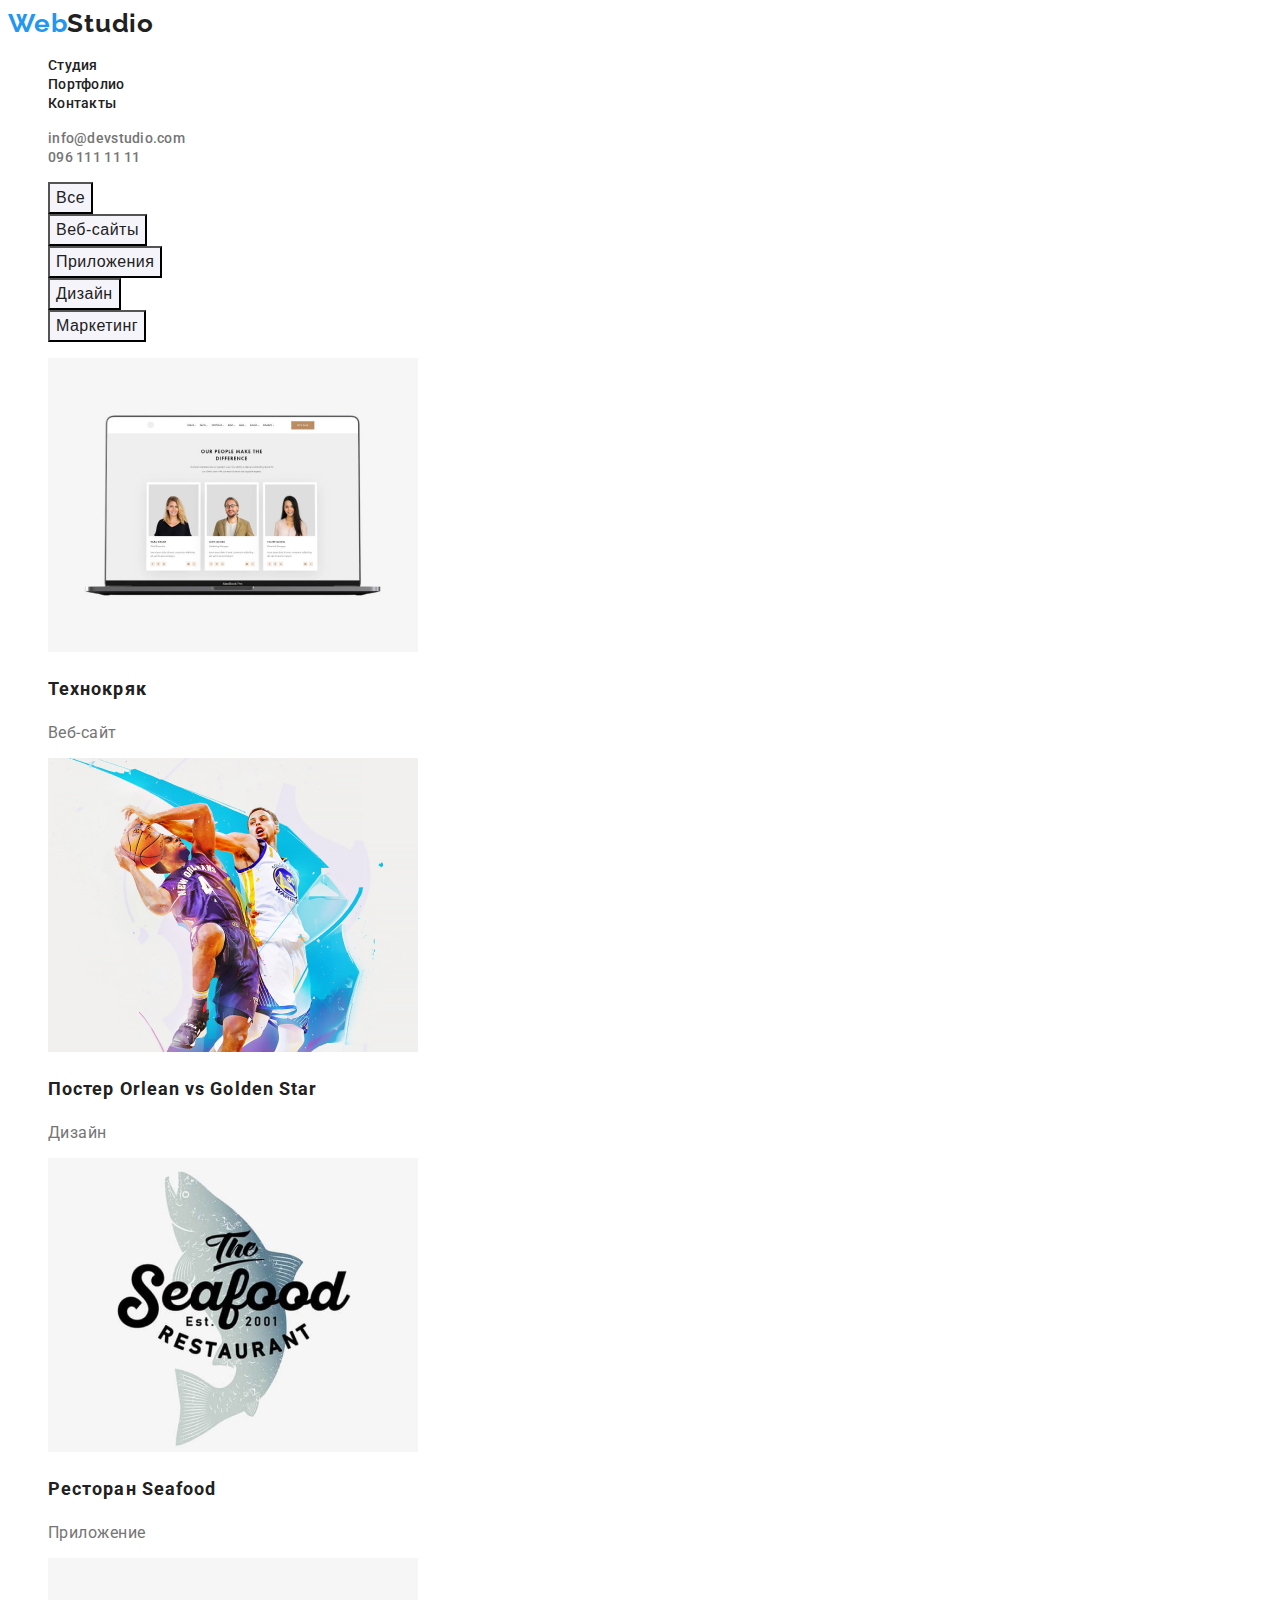
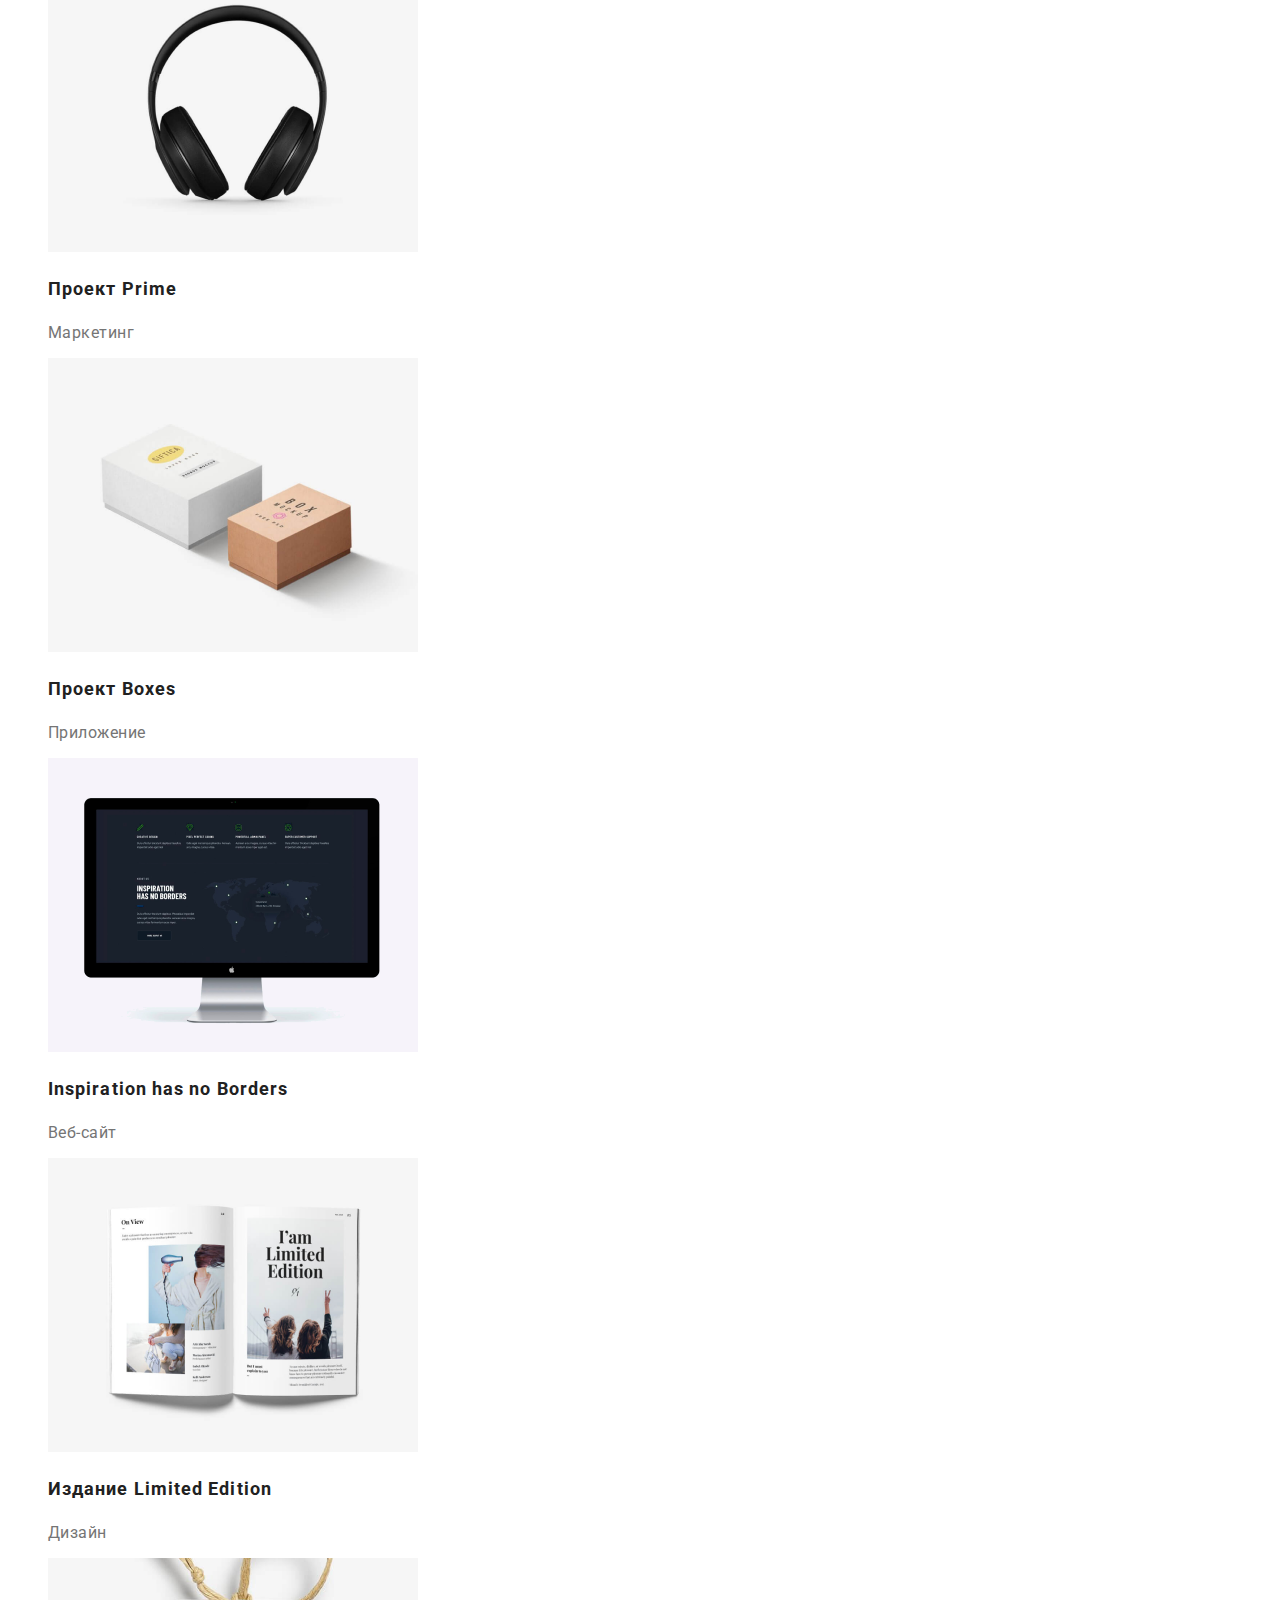
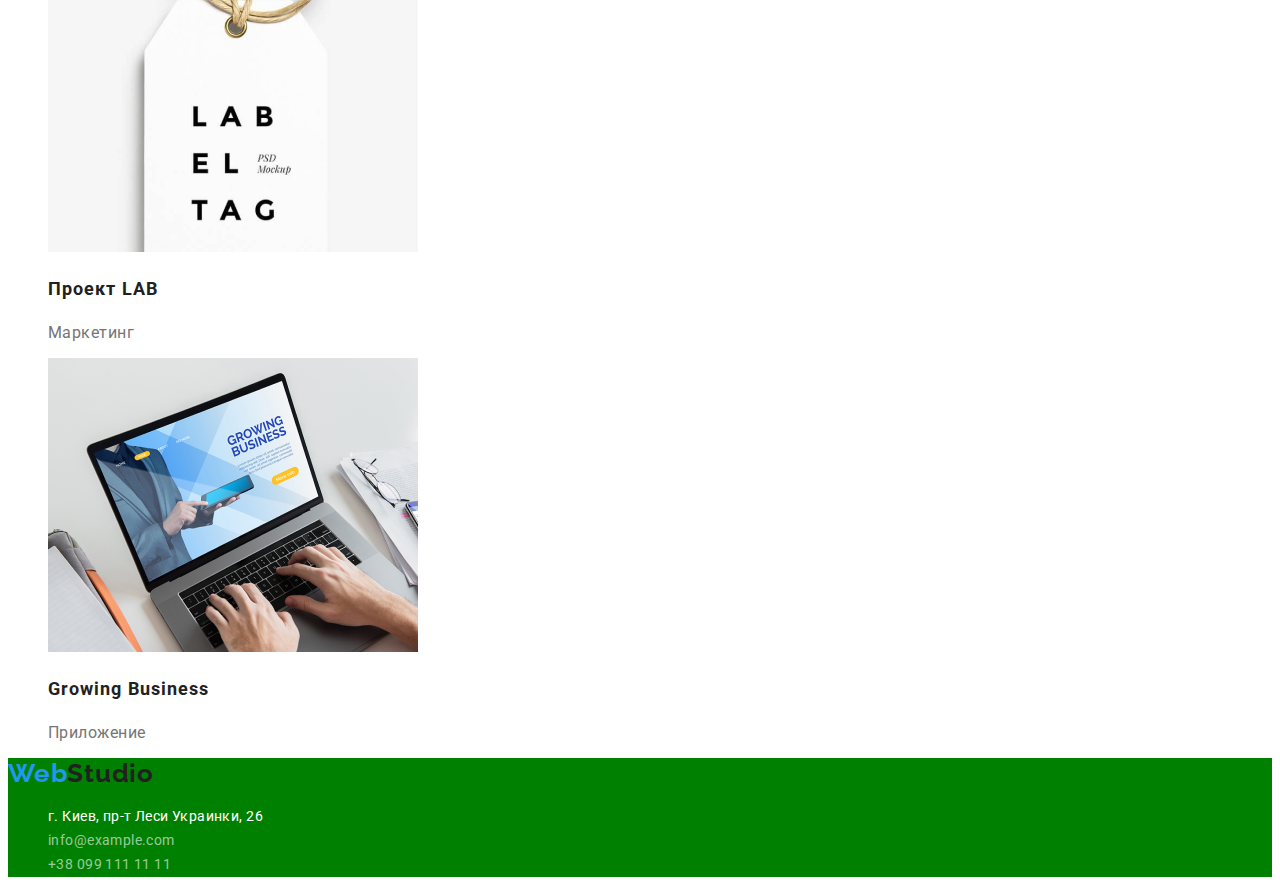
==== commit 391954b1: "вносит правки CSS от ментора" ====
--- a/portfolio.html
+++ b/portfolio.html
@@ -45,7 +45,7 @@
         <main>
             <!-- Наши проекты -->
             <section>
-                    <h1>Наши проекты</h1>
+                    <h1 hidden>Наши проекты</h1>
                 <ul>
                     <li> 
                         
@@ -127,7 +127,7 @@
             </section>
         </main>
 <!-- Футер -->
-        <footer>
+        <footer class="contacts-footer">
         
             <a class="logo" href="./index.html">
                 <span class="part-logo">Web</span>Studio
--- a/css/styles.css
+++ b/css/styles.css
@@ -7,7 +7,11 @@
  --additional-color: rgba(255, 255, 255, 0.6);
  --background-color: #F5F4FA;
 }
-   
+   body {
+    font-family: 'Roboto', sans-serif;
+    color: var(--main-color);
+}
+
    li {
     list-style-type: none; 
 }
@@ -18,15 +22,11 @@
     font-size: 26px;
     font-weight: 700;
     text-decoration: none;
-    line-height: 0,8;
+    line-height: 1.19;
     letter-spacing: 0.03em;
     
 }
 
-body {
-    font-family: 'Roboto', sans-serif;
-    color: var(--main-color);
-}
 
 
 .part-logo {
@@ -39,7 +39,7 @@
     font-weight: 500;
     font-size: 14px;
     text-decoration: none;
-    line-height: 0,9;
+    line-height: 1.14;
     letter-spacing: 0.02em;
 }
 .nav-link:hover, :focus {
@@ -50,7 +50,7 @@
     font-weight: 500;
     font-size: 14px;
     text-decoration: none;
-    line-height: 0,9;
+    line-height: 1.14;
     letter-spacing: 0.02em;
 }
 
@@ -60,21 +60,29 @@
 .contact-footer {
     color: var(--additional-color);
     font-size: 14px;
-    font-style: normal;
-    line-height: 0,6;
+    line-height: 1.71;
     letter-spacing: 0.03em;
     text-decoration: none;
+    font-style: normal;
+    
 }
 .contact-footer:hover, .contact-footer:focus {
     color: var(--accent-color);
 }
  
+.contacts-footer {
+    background-color: green;
+}
+.studio-logo {
+    color: var(--title-color);
+}
 .map {
     color: var(--title-color);
     font-size: 14px;
-    line-height: 0,6;
+    line-height: 1.71;
     letter-spacing: 0.03em;
     text-decoration: none;
+    font-style: normal;
 }
 
 .hero-text {
@@ -82,8 +90,9 @@
     font-weight: 900;
     font-size: 44px;
     text-transform: uppercase;
-    line-height: 0,7;
+    line-height: 1.36;
     letter-spacing: 0.06em;
+    background-color: green;
 }
 .main-button {
     color: var(--title-color);
@@ -91,7 +100,7 @@
     font-weight: 700;
     font-size: 16px;
     cursor: pointer;
-    line-height: 0,5;
+    line-height: 1.88;
     letter-spacing: 0.06em;
 }
 
@@ -99,46 +108,46 @@
     font-weight: 700;
     font-size: 14px;
     text-transform: uppercase;
-    line-height: 0,9;
+    line-height: 1.14;
     letter-spacing: 0.03em;
 }
 .description {
     color: var(--secondary-color);
     font-size: 14px;
-    line-height: 0,6;
+    line-height: 1.71;
     letter-spacing: 0.03em;
 
 }
 .speciality {
     color: var(--secondary-color);
     font-size: 16px;
-    line-height: 0,8;
+    line-height: 1.19;
     letter-spacing: 0.03em;
 }
-.activity .team{
+.caption{
     font-weight: 700;
     font-size: 36px;
-    line-height: 0,9;
+    line-height: 1.17;
     letter-spacing: 0.03em;
 }
 .team-member {
     font-weight: 500;
     font-size: 16px;
-    line-height: 0,8;
+    line-height: 1.19;
     letter-spacing: 0.03em;
 }
 .project {
     font-weight: 700;
     font-size: 18px;
     font-weight: bold;
-    line-height: 0,5;
+    line-height: 2;
     letter-spacing: 0.06em;
 
 }
 .text {
     color: var(--secondary-color);
     font-size: 16px;
-    line-height: 1,9;
+    line-height: 1,88;
     letter-spacing: 0.03em;
 
 
@@ -149,7 +158,7 @@
     cursor: pointer;
     font-weight: 500;
     font-size: 16px;
-    line-height: 0,6;
+    line-height: 1.63;
     letter-spacing: 0.03em;
     
 }
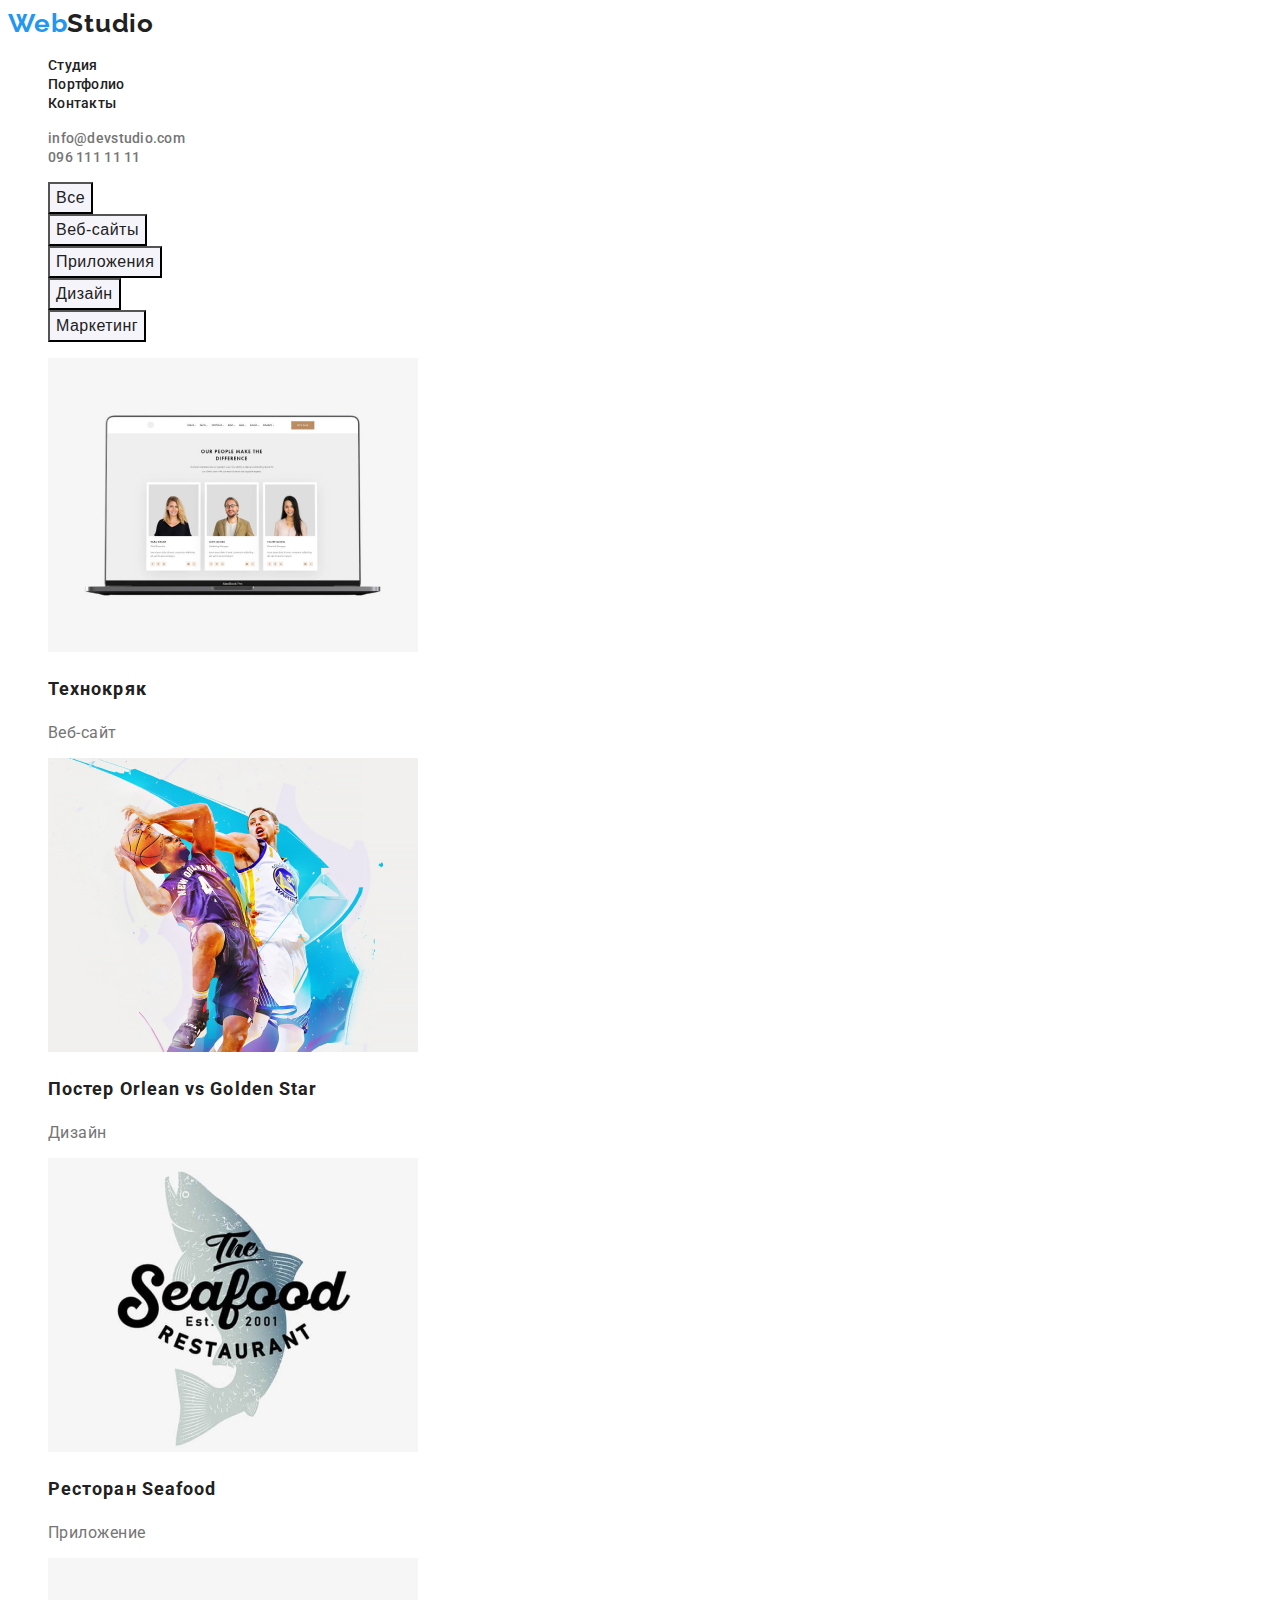
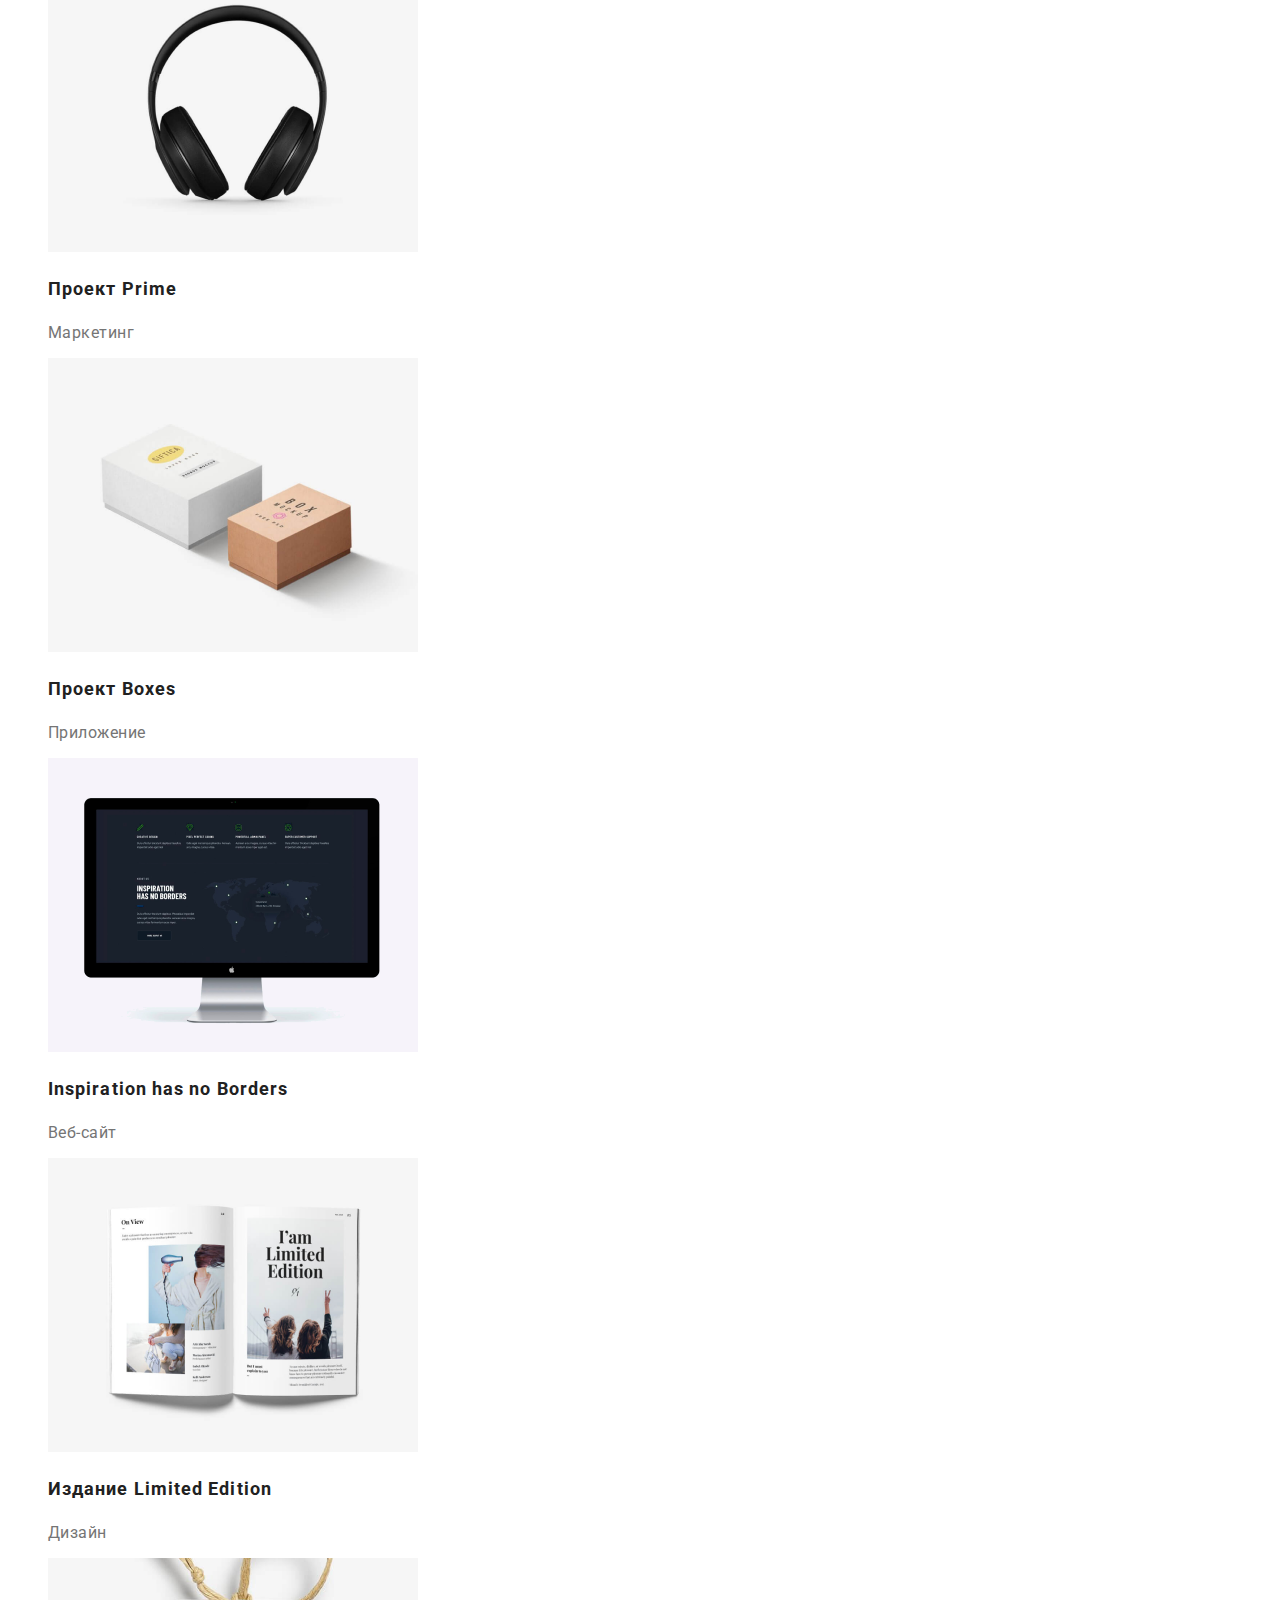
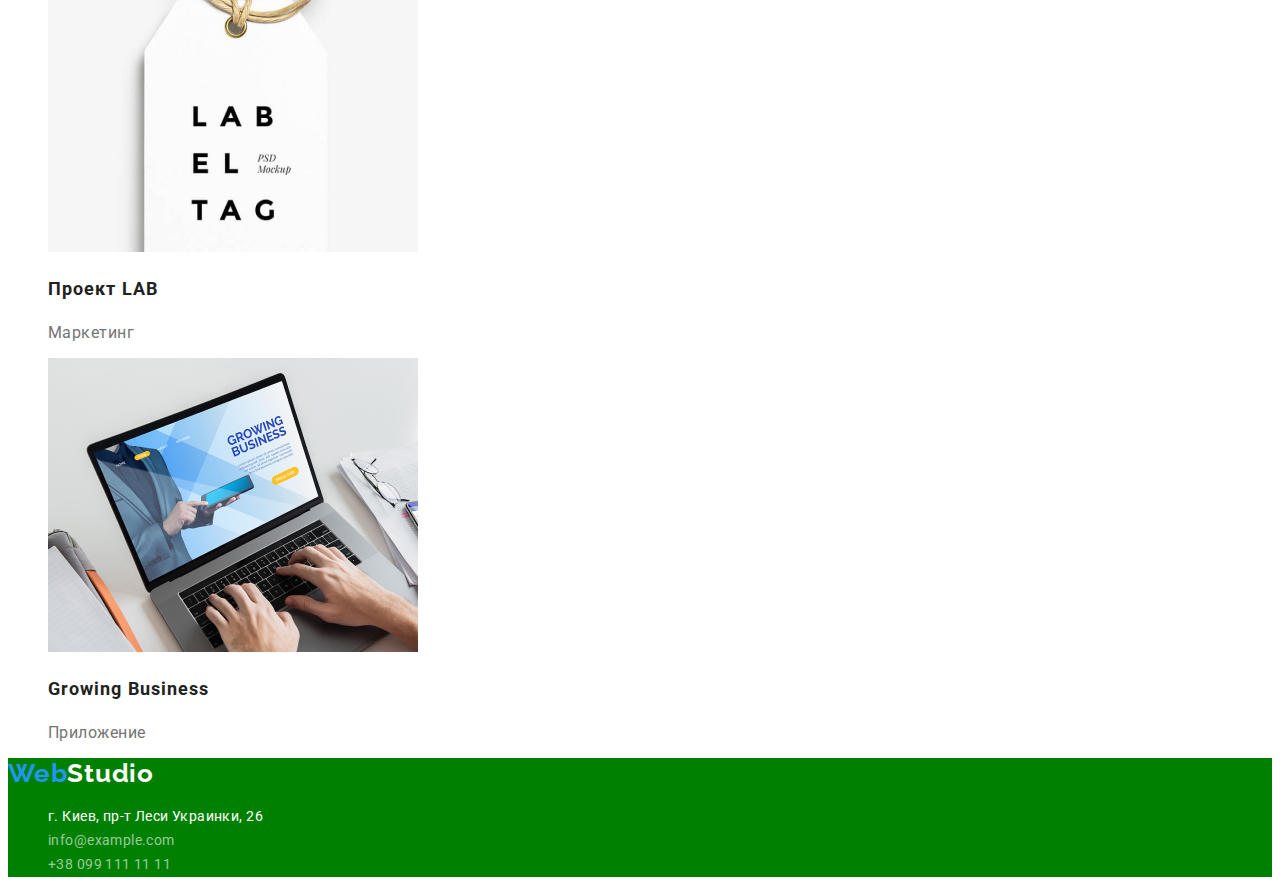
==== commit b06bd3f8: "корректирует цвет лого в футере" ====
--- a/portfolio.html
+++ b/portfolio.html
@@ -130,7 +130,7 @@
         <footer class="contacts-footer">
         
             <a class="logo" href="./index.html">
-                <span class="part-logo">Web</span>Studio
+                <span class="part-logo">Web</span><span class="studio-logo">Studio</span>
             </a>
         
             <address>
--- a/css/styles.css
+++ b/css/styles.css
@@ -35,14 +35,14 @@
 }
 
 .nav-link {
-    color: var(--main-color);
+    color: currentColor;
     font-weight: 500;
     font-size: 14px;
     text-decoration: none;
     line-height: 1.14;
     letter-spacing: 0.02em;
 }
-.nav-link:hover, :focus {
+.nav-link:hover, .nav-link:focus {
 color: var(--accent-color);
 }
 .contact {
@@ -94,7 +94,7 @@
     letter-spacing: 0.06em;
     background-color: green;
 }
-.main-button {
+.hero-button {
     color: var(--title-color);
     background-color: var(--accent-color);
     font-weight: 700;
@@ -165,4 +165,8 @@
 .menu:hover, .menu:focus {
     color: var(--title-color);
     background-color: var(--accent-color);
-}+}
+
+
+
+  